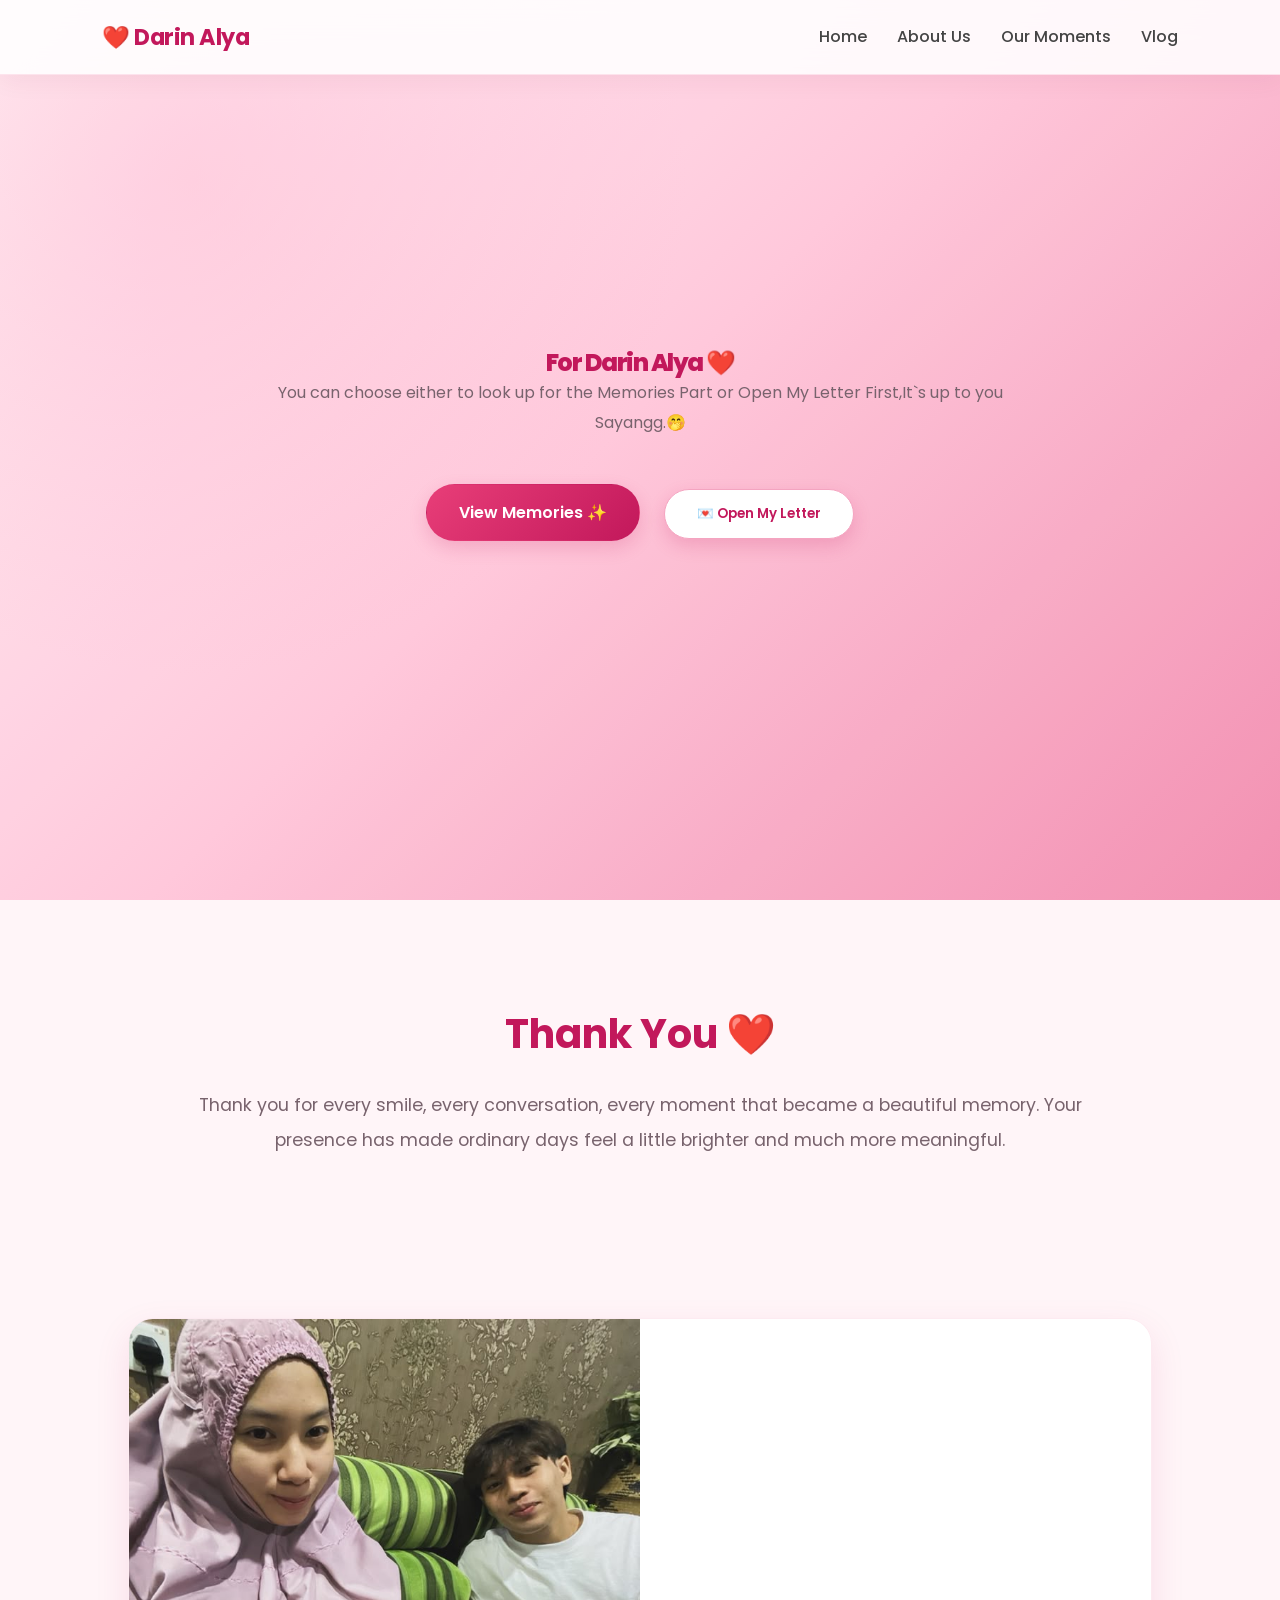
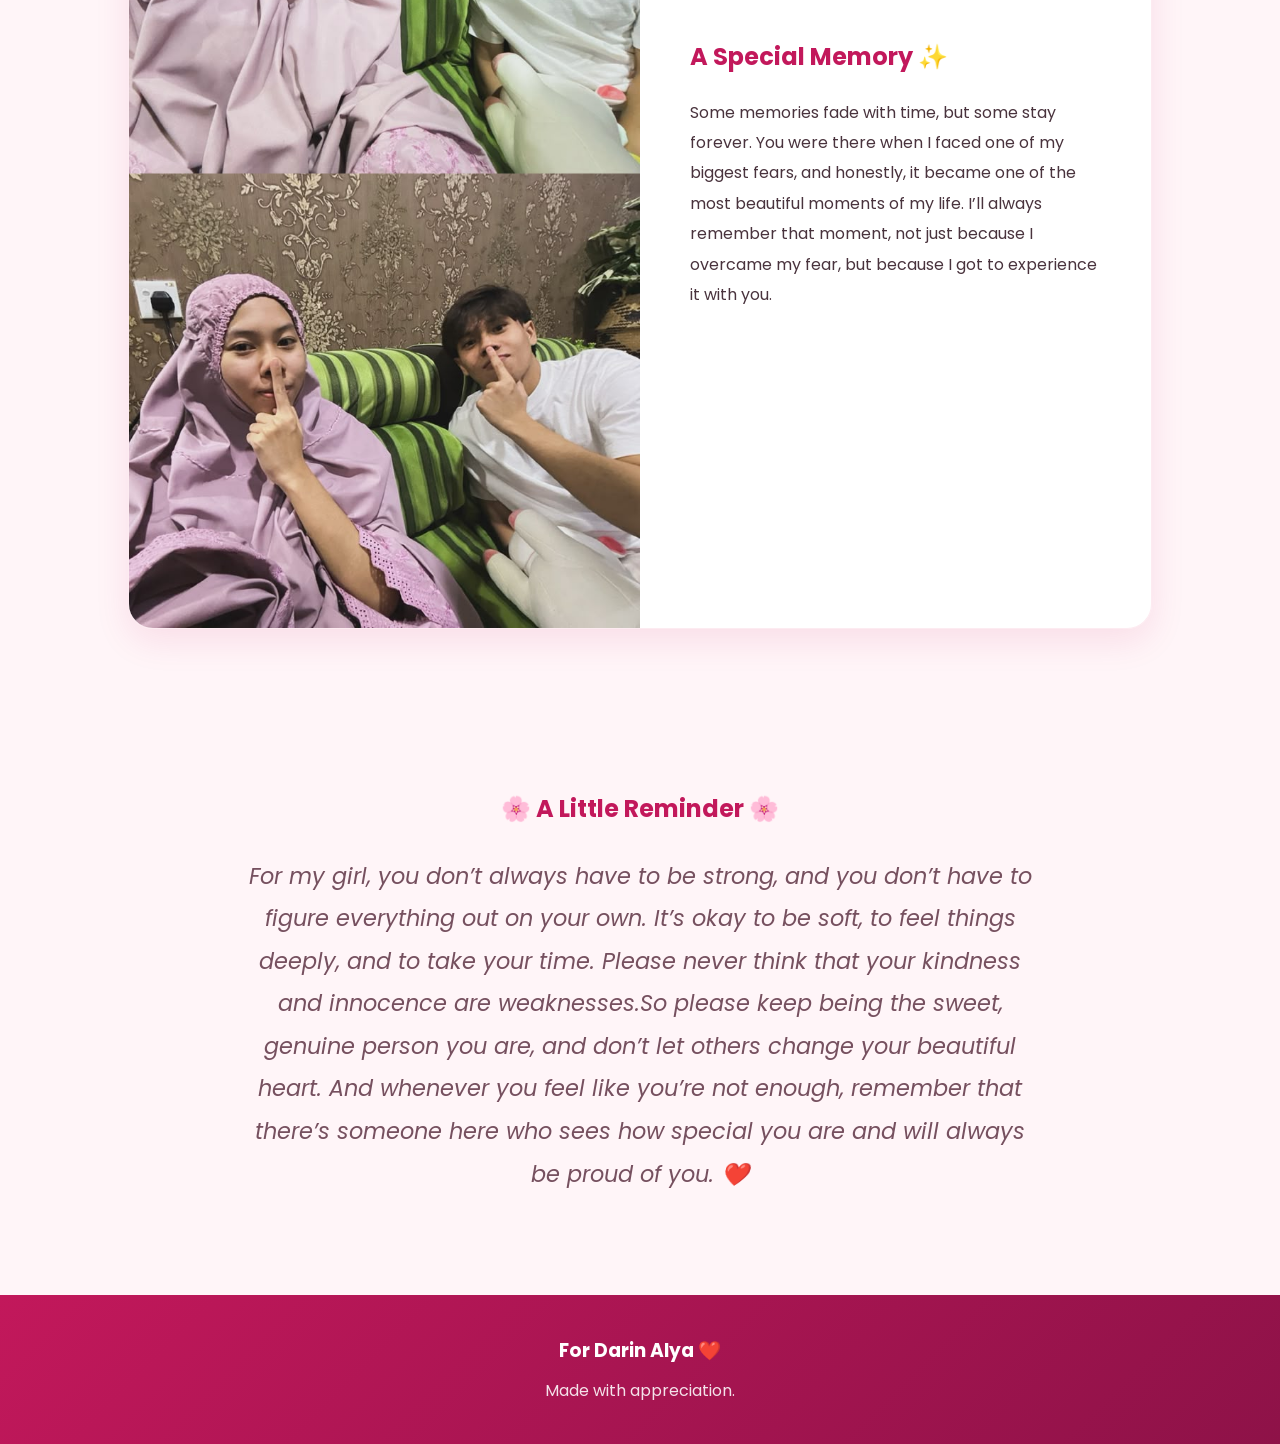
==== index.html @ 2e3293e6 "Rename Index.html to index.html" ====
<!DOCTYPE html>
<html lang="en">

<head>
    <meta charset="UTF-8">
    <meta name="viewport" content="width=device-width, initial-scale=1.0">

    <title>For Darin Alya ❤️</title>

    <link href="https://fonts.googleapis.com/css2?family=Poppins:wght@300;400;500;600;700&display=swap"
        rel="stylesheet">

    <link rel="stylesheet" href="CSS/styleD.css">
</head>

<body>

    <!-- Floating Hearts -->
    <div class="hearts-container"></div>

    <!-- Navbar -->
    <nav class="navbar">

        <div class="logo">
            ❤️ Darin Alya
        </div>

        <ul class="nav-links" id="navLinks">
            <li><a href="IndexD.html">Home</a></li>
            <li><a href="AboutUS.html">About Us</a></li>
            <li><a href="OurMoments.html">Our Moments</a></li>
            <li><a href="Vlog.html">Vlog</a></li>
        </ul>

        <div class="hamburger" id="hamburger">
            ☰
        </div>

    </nav>

    <!-- Hero Section -->
    <section class="hero">

        <div class="hero-overlay"></div>

        <div class="hero-content">

            <h1 class="fade-in">
                For Darin Alya ❤️
            </h1>

            <p class="fade-in delay-1">
                You can choose either to look up for the Memories Part or Open My Letter First,It`s up to you Sayangg.🤭
            </p>

            <div class="hero-buttons fade-in delay-2">

                <a href="OurMoments.html" class="btn">
                    View Memories ✨
                </a>

                <button class="btn btn-secondary" id="openLetter">
                    💌 Open My Letter
                </button>

            </div>

        </div>

    </section>

    <!-- Appreciation Section -->
    <section class="section reveal">

        <div class="container">

            <h2>Thank You ❤️</h2>

            <p class="section-text">
                Thank you for every smile,
                every conversation,
                every moment that became
                a beautiful memory.

                Your presence has made ordinary days
                feel a little brighter and much more meaningful.
            </p>

        </div>

    </section>

    <!-- Featured Memory -->
    <section class="memory-section reveal">

        <div class="memory-card">

            <img src="images\special moment.jpeg" alt="Memory">

            <div class="memory-content">

                <h2>A Special Memory ✨</h2>

                <p>
                    Some memories fade with time,
                    but some stay forever.
                    
                    You were there when I faced one of my biggest fears, and honestly, it became one of the most beautiful moments of my life.

                    I’ll always remember that moment, not just because I overcame my fear, but because I got to experience it with you.
                </p>

            </div>

        </div>

    </section>

    <!-- Quote Section -->
    <section class="quote-section reveal">

        <h2>🌸 A Little Reminder 🌸</h2>

        <blockquote>
            For my girl, you don’t always have to be strong, and you don’t have to figure everything out on your own. It’s okay to be soft, to feel things deeply, and to take your time.

            Please never think that your kindness and innocence are weaknesses.So please keep being the sweet, genuine person you are, and don’t let others change your beautiful heart.

            And whenever you feel like you’re not enough, remember that there’s someone here who sees how special you are and will always be proud of you. ❤️

        </blockquote>

    </section>

    <!-- Footer -->
    <footer>

        <h3>For Darin Alya ❤️</h3>

        <p>
            Made with appreciation.

    </footer>

    <!-- Letter Modal -->
    <div class="modal" id="letterModal">

        <div class="modal-content">

            <span class="close-btn" id="closeLetter">
                &times;
            </span>

            <h2>💌 Dear Darin Alya</h2>

            <p>
              It`s quite rare right Sayangg to have a letter from me from the website I truly made just for you?Hehe.So kmk mok kaka biasa jak rh sitok hehe.Mek sktauk senanya cmne mok pdh cmne polah kmk rsa salu mok ngga ktk,maybe sebab cara ktk senyum,cara ktk yapping, or simple dengan the way you carries yourself.Little things yang ktk sndrik x pernah fikir penting,somehow mek salu perasan or gago.

              Kadang-kadang nampak dari jaoh pun,dh tauk dpt polah kmk better and Sayangg is really someone kmk salu proud.Not just that,I want to make you feel seen,I want you to feel loved and I hope you will stay with your clingy and dramatic side.
              
              And the funny part is, You probably has no idea how much your existence menas to someone,ktk just being dirik sndrik,ya more than enough.

              I always pray that "Protect her in the places i could never reach,make her smile on the days i was not there to see it and i prayed for the wounds you never told me about,tears or anything".Loving you is not a burden Sayangg but is my desire and responsibility.Take Care Darin Alya.I love You!

                ❤️
            </p>

        </div>

    </div>

    <script>
    document.getElementById("openLetter").addEventListener("click", function() {
        document.getElementById("letterModal").style.display = "flex";
    });

    document.getElementById("closeLetter").addEventListener("click", function() {
        document.getElementById("letterModal").style.display = "none";
    });
    </script>

    <script src="Javascript/script.js"></script>

</body>

</html>
---- CSS/styleD.css ----
/* ==========================
   GOOGLE FONT
========================== */
@import url('https://fonts.googleapis.com/css2?family=Poppins:wght@300;400;500;600;700;800&display=swap');

/* ==========================
   RESET
========================== */
*{
    margin:0;
    padding:0;
    box-sizing:border-box;
    font-family:'Poppins',sans-serif;
}

html{
    scroll-behavior:smooth;
}

body{
    background:#fff8fb;
    color:#444;
    overflow-x:hidden;
}

/* ==========================
   FLOATING HEARTS
========================== */
.hearts-container{
    position:fixed;
    width:100%;
    height:100%;
    top:0;
    left:0;
    pointer-events:none;
    z-index:1;
}

.heart{
    position:absolute;
    color:#ff7aa2;
    animation:floatHeart linear forwards;
    opacity:.8;
}

@keyframes floatHeart{
    from{
        transform:translateY(100vh) scale(.8);
        opacity:1;
    }

    to{
        transform:translateY(-120px) scale(1.5);
        opacity:0;
    }
}

/* ==========================
   NAVBAR
========================== */
.navbar{
    position:fixed;
    top:0;
    left:0;
    width:100%;
    z-index:1000;

    display:flex;
    justify-content:space-between;
    align-items:center;

    padding:18px 8%;

    background:rgba(255,255,255,.2);
    backdrop-filter:blur(15px);
    border-bottom:1px solid rgba(255,255,255,.3);
}

.logo{
    font-size:1.4rem;
    font-weight:700;
    color:#ff4f81;
}

.nav-links{
    display:flex;
    list-style:none;
    gap:30px;
}

.nav-links a{
    text-decoration:none;
    color:#444;
    font-weight:500;
    transition:.3s;
}

.nav-links a:hover{
    color:#ff4f81;
}

.hamburger{
    display:none;
    font-size:1.8rem;
    cursor:pointer;
}

/* ==========================
   HERO SECTION
========================== */
.hero{
    height:100vh;

    background:
    linear-gradient(
        135deg,
        #fff0f5,
        #ffd6e5,
        #ffc2d6,
        #ffb3c9
    );

    display:flex;
    justify-content:center;
    align-items:center;

    text-align:center;
    position:relative;
}

.hero-overlay{
    position:absolute;
    width:100%;
    height:100%;
    background:rgba(255,255,255,.05);
}

.hero-content{
    position:relative;
    z-index:10;
    max-width:800px;
    padding:20px;
}

.hero-content h1{
    color:#ff4f81;
    text-shadow:none;
}

.hero-content p{
    color:#555;
}

.hero-buttons{
    margin-top:35px;
}

/* ==========================
   BUTTONS
========================== */
.btn{
    display:inline-block;

    padding:14px 32px;
    margin:10px;

    border:none;
    border-radius:50px;

    background:#ff4f81;
    color:white;

    text-decoration:none;
    cursor:pointer;

    transition:.3s;
}

.btn:hover{
    transform:translateY(-5px);
    box-shadow:0 10px 25px rgba(255,79,129,.4);
}

.btn-secondary{
    background:white;
    color:#ff4f81;
}

/* ==========================
   SECTION
========================== */
.section{
    padding:100px 10%;
    text-align:center;
}

.container{
    max-width:900px;
    margin:auto;
}

.section h2{
    color:#ff4f81;
    margin-bottom:20px;
    font-size:2.5rem;
}

.section-text{
    font-size:1.1rem;
    line-height:2;
}

/* ==========================
   MEMORY CARD
========================== */
.memory-section{
    padding:60px 10%;
}

.memory-card{
    background:white;

    border-radius:30px;

    overflow:hidden;

    display:grid;
    grid-template-columns:1fr 1fr;

    box-shadow:0 15px 40px rgba(0,0,0,.08);
}

.memory-card img{
    width:100%;
    height:100%;
    object-fit:cover;
}

.memory-content{
    padding:50px;
    display:flex;
    flex-direction:column;
    justify-content:center;
}

.memory-content h2{
    color:#ff4f81;
    margin-bottom:20px;
}

.memory-content p{
    line-height:1.9;
}

/* ==========================
   QUOTE SECTION
========================== */
.quote-section{
    padding:100px 10%;
    text-align:center;
}

.quote-section h2{
    color:#ff4f81;
    margin-bottom:25px;
}

.quote-section blockquote{
    max-width:800px;
    margin:auto;

    font-size:1.4rem;
    line-height:1.8;

    color:#666;
    font-style:italic;
}

/* ==========================
   FOOTER
========================== */
footer{
    background:#ff4f81;
    color:white;
    text-align:center;
    padding:40px 20px;
}

footer h3{
    margin-bottom:10px;
}

/* ==========================
   MODAL LETTER
========================== */
.modal{
    position:fixed;
    top:0;
    left:0;

    width:100%;
    height:100%;

    display:none;
    justify-content:center;
    align-items:center;

    background:rgba(0,0,0,.6);

    z-index:5000;
}

.modal-content{
    background:white;

    width:90%;
    max-width:650px;

    padding:40px;

    border-radius:25px;

    position:relative;

    animation:popup .4s ease;
}

@keyframes popup{
    from{
        transform:scale(.7);
        opacity:0;
    }

    to{
        transform:scale(1);
        opacity:1;
    }
}

.modal-content h2{
    color:#ff4f81;
    margin-bottom:20px;
}

.modal-content p{
    line-height:2;
}

.close-btn{
    position:absolute;
    top:15px;
    right:20px;

    font-size:2rem;
    cursor:pointer;
}

/* ==========================
   REVEAL ANIMATION
========================== */
.reveal.active{
    opacity:1;
    transform:translateY(0);
}

/* ==========================
   FADE IN HERO
========================== */
.fade-in{
    animation:fadeUp 1s ease forwards;
}

.delay-1{
    animation-delay:.3s;
}

.delay-2{
    animation-delay:.6s;
}

@keyframes fadeUp{

    from{
        opacity:0;
        transform:translateY(30px);
    }

    to{
        opacity:1;
        transform:translateY(0);
    }
}

/* ==========================
   MOBILE
========================== */
@media(max-width:768px){

    .hamburger{
        display:block;
    }

    .nav-links{
        position:absolute;
        top:80px;
        right:0;

        width:250px;

        flex-direction:column;

        background:white;

        padding:25px;

        display:none;

        box-shadow:0 10px 30px rgba(0,0,0,.1);
    }

    .nav-links.active{
        display:flex;
    }

    .hero-content h1{
        font-size:2.8rem;
    }

    .hero-content p{
        font-size:1rem;
    }

    .memory-card{
        grid-template-columns:1fr;
    }

    .memory-content{
        padding:30px;
    }

    .section{
        padding:80px 8%;
    }

    .quote-section blockquote{
        font-size:1.1rem;
    }

    .btn{
        width:100%;
        max-width:280px;
    }
}

/* ==========================
   ABOUT PAGE
========================== */

.about-hero{
    height:70vh;

    background:
    linear-gradient(
        135deg,
        #ffd6e5,
        #ffc2d6,
        #ffb3c9
    );

    display:flex;
    justify-content:center;
    align-items:center;

    text-align:center;

    position:relative;
}

.about-overlay{

    position:absolute;
    width:100%;
    height:100%;

    background:rgba(255,255,255,.05);
}

.about-content{
    position:relative;
    z-index:10;
    color:#ff4f81;
    padding:20px;
}

.about-content h1{

    font-size:4rem;
    margin-bottom:15px;
}

.about-content p{

    font-size:1.2rem;
}

.about-story{

    padding:100px 10%;
    text-align:center;
}

.about-story h2{

    color:#ff4f81;
    margin-bottom:25px;
}

.about-story p{

    max-width:900px;
    margin:auto;

    line-height:2;
    font-size:1.1rem;
}

.qualities{

    padding:100px 10%;
    text-align:center;
}

.qualities h2{

    color:#ff4f81;
    margin-bottom:50px;
}

.qualities-grid{

    display:grid;

    grid-template-columns:
    repeat(auto-fit,minmax(250px,1fr));

    gap:25px;
}

.quality-card{

    background:white;

    padding:30px;

    border-radius:25px;

    box-shadow:
    0 15px 35px rgba(0,0,0,.08);

    transition:.3s;
}

.quality-card:hover{

    transform:translateY(-10px);
}

.quality-card h3{

    color:#ff4f81;
    margin-bottom:15px;
}

@media(max-width:768px){

    .about-content h1{
        font-size:2.7rem;
    }

    .about-content p{
        font-size:1rem;
    }
}

/* ==========================
   OUR MOMENTS PAGE
========================== */

.moments-hero{
    height:70vh;

    background:
    linear-gradient(
        135deg,
        #ffe4ee,
        #ffd6e5,
        #ffc2d6
    );

    display:flex;
    justify-content:center;
    align-items:center;

    text-align:center;

    position:relative;
}

.moments-overlay{

    position:absolute;

    width:100%;
    height:100%;
}

.moments-content{
    color:#ff4f81;
}   

.moments-content h1{

    font-size:4rem;
    margin-bottom:15px;
}

.moments-content p{

    font-size:1.2rem;
}

.moments-section{

    padding:100px 10%;
}

.moments-section h2{

    text-align:center;

    color:#ff4f81;

    margin-bottom:50px;
}

.moments-grid{

    display:grid;

    grid-template-columns:
    repeat(auto-fit,minmax(320px,1fr));

    gap:30px;
}

.moment-card{

    background:white;

    border-radius:25px;

    overflow:hidden;

    box-shadow:
    0 15px 35px rgba(0,0,0,.08);

    transition:.4s;
}

.moment-card:hover{

    transform:translateY(-12px);
}

.moment-card img{

    width:100%;
    height:320px;

    object-fit:cover;

    cursor:pointer;
}

.moment-info{

    padding:25px;
}

.moment-info h3{

    color:#ff4f81;
    margin-bottom:10px;
}

.moment-info p{

    line-height:1.7;
}

/* ==========================
   LIGHTBOX
========================== */

.lightbox{

    display:none;

    position:fixed;

    top:0;
    left:0;

    width:100%;
    height:100%;

    background:
    rgba(0,0,0,.9);

    justify-content:center;
    align-items:center;

    z-index:9999;
}

.lightbox img{

    max-width:90%;
    max-height:85%;

    border-radius:20px;
}

.close-lightbox{

    position:absolute;

    top:20px;
    right:35px;

    color:white;

    font-size:3rem;

    cursor:pointer;
}

/* MOBILE */

@media(max-width:768px){

    .moments-content h1{

        font-size:2.7rem;
    }

    .moments-content p{

        font-size:1rem;
    }

    .moment-card img{

        height:250px;
    }
}

.timeline-box{
    opacity:0;
    transform:translateY(40px);
}

/* ==========================
   VLOG PAGE
========================== */

.vlog-hero{
    height:70vh;
    display:flex;
    justify-content:center;
    align-items:center;
    text-align:center;

    background:linear-gradient(
        135deg,
        #ffe4ee,
        #ffd6e5,
        #ffc2d6
    );

    position:relative;
}

.vlog-content h1{
    font-size:4rem;
    color:#ff4f81;
}

.vlog-content p{
    font-size:1.2rem;
    color:#444;
}

/* SECTION */
.vlog-section{
    padding:100px 10%;
    text-align:center;
}

.vlog-section h2{
    color:#ff4f81;
    margin-bottom:50px;
}

/* GRID */
.vlog-grid{
    display:grid;
    grid-template-columns:repeat(auto-fit,minmax(300px,1fr));
    gap:30px;
}

/* CARD */
.vlog-card{
    background:white;
    border-radius:25px;
    overflow:hidden;
    box-shadow:0 15px 35px rgba(0,0,0,.08);
    transition:0.3s;
}

.vlog-card:hover{
    transform:translateY(-10px);
}

/* VIDEO */
.video-box video{
    width:100%;
    height:220px;
    object-fit:cover;
    display:block;
}

/* TEXT */
.vlog-card h3{
    color:#ff4f81;
    margin:15px 0 10px;
}

.vlog-card p{
    padding:0 15px 20px;
    color:#555;
    line-height:1.6;
}

/* QUOTE */
.vlog-quote{
    padding:80px 10%;
    text-align:center;
}

.vlog-quote blockquote{
    font-size:1.5rem;
    color:#666;
    font-style:italic;
    max-width:800px;
    margin:auto;
}

/* MOBILE */
@media(max-width:768px){

    .vlog-content h1{
        font-size:2.7rem;
    }

    .vlog-content p{
        font-size:1rem;
    }

    .video-box video{
        height:180px;
    }
}

/* REVEAL ANIMATION */

.reveal{
    opacity:0;
    transform:translateY(40px);
    transition:all .8s ease;
}

.reveal.active{
    opacity:1;
    transform:translateY(0);
}

/* CARD HOVER */

.moment-card,
.quality-card,
.vlog-card{

    transition:0.4s;
}

.moment-card:hover,
.quality-card:hover,
.vlog-card:hover{

    transform:translateY(-10px);

    box-shadow:
    0 15px 40px rgba(0,0,0,.15);
}


/* Video cards */
.video-card {
    width: 100%;
    max-width: 320px;
    margin: 0 auto;
    border-radius: 24px;
    overflow: hidden;
    background: white;
    box-shadow: 0 8px 25px rgba(0, 0, 0, 0.08);
}

/* Portrait video ratio 9:16 */
.video-card video {
    display: block;
    width: 100%;
    aspect-ratio: 9 / 16;
    height: auto;
    object-fit: cover;
}

/* Video card description */
.video-card .video-info {
    padding: 20px 14px;
    text-align: center;
}

/* Display two cards side by side */
.video-container {
    display: grid;
    grid-template-columns: repeat(2, minmax(0, 1fr));
    gap: 24px;
    max-width: 750px;
    margin: 0 auto;
}

/* Mobile responsive */
@media (max-width: 600px) {
    .video-container {
        grid-template-columns: 1fr;
        max-width: 320px;
    }
}


/* ==========================================
   DARIN ALYA — DEEP PINK DESIGN UPGRADE
========================================== */

:root {
    --pink-dark: #c2185b;
    --pink-main: #e83e78;
    --pink-hover: #ad1457;
    --pink-medium: #f477a1;
    --pink-light: #ffe0eb;
    --pink-bg: #fff5f8;
    --pink-white: #ffffff;
    --text-dark: #49333d;
    --text-muted: #78636d;

    --shadow-soft: 0 12px 35px rgba(194, 24, 91, 0.10);
    --shadow-hover: 0 18px 42px rgba(194, 24, 91, 0.18);
}

html {
    scroll-behavior: smooth;
    scroll-padding-top: 90px;
}

body {
    background: var(--pink-bg);
    color: var(--text-dark);
    line-height: 1.7;
}

/* NAVBAR */

.navbar {
    background: rgba(255, 255, 255, 0.88);
    backdrop-filter: blur(16px);
    -webkit-backdrop-filter: blur(16px);
    border-bottom: 1px solid rgba(232, 62, 120, 0.12);
    box-shadow: 0 5px 24px rgba(100, 20, 55, 0.06);
    transition: background 0.3s ease;
}

.logo {
    color: var(--pink-dark);
    letter-spacing: -0.5px;
}

.nav-links a {
    position: relative;
    transition: color 0.25s ease;
}

.nav-links a:hover {
    color: var(--pink-dark);
}

.nav-links a::after {
    content: "";
    position: absolute;
    left: 0;
    bottom: -7px;
    width: 0;
    height: 2px;
    border-radius: 10px;
    background: var(--pink-main);
    transition: width 0.3s ease;
}

.nav-links a:hover::after {
    width: 100%;
}

.hamburger {
    color: var(--pink-dark);
    transition: transform 0.25s ease;
}

.hamburger:hover {
    transform: scale(1.08);
}

/* HERO */

.hero {
    min-height: 100vh;
    background:
        radial-gradient(
            circle at 15% 20%,
            rgba(255, 177, 204, 0.42),
            transparent 38%
        ),
        linear-gradient(
            135deg,
            #fff0f5 0%,
            #ffc5d9 48%,
            #f18aad 100%
        );
}

.hero-content h1 {
    color: var(--pink-dark);
    font-weight: 800;
    letter-spacing: -1.5px;
    line-height: 1.2;
}

.hero-content p {
    color: var(--text-muted);
    line-height: 1.9;
}

/* BUTTONS */

.btn {
    background: linear-gradient(
        135deg,
        var(--pink-main),
        var(--pink-dark)
    );
    color: white;
    border: 1px solid transparent;
    box-shadow: 0 7px 18px rgba(194, 24, 91, 0.18);
    font-weight: 600;
    transition:
        transform 0.3s ease,
        box-shadow 0.3s ease,
        background 0.3s ease;
}

.btn:hover {
    background: linear-gradient(
        135deg,
        var(--pink-dark),
        var(--pink-hover)
    );
    transform: translateY(-4px);
    box-shadow: 0 12px 25px rgba(194, 24, 91, 0.25);
}

.btn-secondary {
    background: white;
    color: var(--pink-dark);
    border-color: #f4a4c0;
}

.btn-secondary:hover {
    color: white;
}

/* SECTION HEADINGS */

.section h2,
.quote-section h2,
.about-story h2,
.qualities h2,
.vlog-section h2 {
    color: var(--pink-dark);
    font-weight: 700;
}

.section-text,
.about-story p {
    color: var(--text-muted);
}

/* MEMORY CARDS */

.memory-card,
.moment-card,
.quality-card,
.vlog-card {
    background: rgba(255, 255, 255, 0.96);
    border: 1px solid rgba(232, 62, 120, 0.10);
    border-radius: 25px;
    box-shadow: var(--shadow-soft);
    transition:
        transform 0.35s ease,
        box-shadow 0.35s ease;
}

.memory-card:hover,
.moment-card:hover,
.quality-card:hover,
.vlog-card:hover {
    transform: translateY(-7px);
    box-shadow: var(--shadow-hover);
}

.memory-content h2,
.moment-card h3,
.quality-card h3,
.vlog-card h3 {
    color: var(--pink-dark);
}

/* VIDEO CARDS */

.video-box video {
    display: block;
    width: 100%;
    aspect-ratio: 9 / 16;
    height: auto;
    object-fit: cover;
    background: #f8d5e2;
}

.vlog-card {
    overflow: hidden;
}

.vlog-card p {
    color: var(--text-muted);
}

/* QUOTE */

.quote-section blockquote,
.vlog-quote blockquote {
    color: #76505f;
    font-style: italic;
    line-height: 1.9;
}

/* ABOUT PAGE */

.about-hero {
    background: linear-gradient(
        135deg,
        #ffe0eb,
        #f9a0bd,
        #e85b8c
    );
}

.about-content {
    color: var(--pink-dark);
}

.about-content h1 {
    font-weight: 800;
}

/* FOOTER */

footer {
    background: linear-gradient(
        135deg,
        #c2185b,
        #8e1248
    );
    color: white;
}

footer p {
    color: rgba(255, 255, 255, 0.88);
}

/* MODAL */

.modal {
    background: rgba(65, 15, 38, 0.58);
    backdrop-filter: blur(5px);
    -webkit-backdrop-filter: blur(5px);
    padding: 20px;
}

.modal-content {
    background: #fffafd;
    border: 1px solid rgba(232, 62, 120, 0.16);
    box-shadow: 0 20px 65px rgba(70, 10, 38, 0.22);
}

.modal-content h2,
.close-btn {
    color: var(--pink-dark);
}

/* FLOATING HEARTS */

.heart {
    color: var(--pink-main);
    opacity: 0.55;
}

/* SCROLL REVEAL */

.reveal {
    opacity: 0;
    transform: translateY(24px);
    transition:
        opacity 0.7s ease,
        transform 0.7s ease;
}

.reveal.active {
    opacity: 1;
    transform: translateY(0);
}

/* RESPONSIVE DESIGN */

@media (max-width: 768px) {
    .navbar {
        padding: 16px 6%;
    }

    .nav-links {
        background: rgba(255, 250, 252, 0.98);
        border: 1px solid rgba(232, 62, 120, 0.12);
        border-radius: 0 0 0 20px;
        box-shadow: var(--shadow-hover);
        gap: 22px;
    }

    .nav-links a::after {
        display: none;
    }

    .hero {
        min-height: 90vh;
        height: auto;
        padding: 100px 5% 70px;
    }

    .hero-content h1 {
        font-size: clamp(2.2rem, 8vw, 3rem);
    }

    .section,
    .about-story,
    .qualities,
    .vlog-section,
    .quote-section {
        padding: 65px 6%;
    }

    .memory-card {
        grid-template-columns: 1fr;
    }

    .memory-content {
        padding: 28px;
    }

    .video-box video {
        aspect-ratio: 9 / 16;
        height: auto;
    }

    .modal-content {
        padding: 30px 22px;
    }
}

/* ACCESSIBILITY */

@media (prefers-reduced-motion: reduce) {
    *,
    *::before,
    *::after {
        scroll-behavior: auto !important;
        animation-duration: 0.01ms !important;
        transition-duration: 0.01ms !important;
    }
}


/* Vlog video - smaller and balanced */

.vlog-card {
    width: 100%;
    max-width: 360px;
    margin: 0 auto;
    overflow: hidden;
    border-radius: 24px;
    background: #ffffff;
    box-shadow: 0 10px 28px rgba(194, 24, 91, 0.12);
}

.video-box {
    width: 100%;
    overflow: hidden;
    background: #f8d5e2;
}

.video-box video {
    display: block;
    width: 100%;
    height: auto;
    max-height: 480px;
    aspect-ratio: 9 / 16;
    object-fit: cover;
}

.vlog-card h3 {
    margin: 0;
    padding: 18px 12px;
    text-align: center;
    color: #c2185b;
    font-size: 1.25rem;
}

/* Mobile */
@media (max-width: 600px) {
    .vlog-card {
        max-width: 300px;
    }

    .video-box video {
        max-height: 420px;
    }
}


/* VLOG CARD - ORIGINAL LANDSCAPE STYLE */

.vlog-card {
    width: 100%;
    max-width: 480px;
    margin: 0 auto;
    overflow: hidden;
    border-radius: 24px;
    background: #ffffff;
    box-shadow: 0 10px 30px rgba(194, 24, 91, 0.12);
    transition: transform 0.3s ease, box-shadow 0.3s ease;
}

.vlog-card:hover {
    transform: translateY(-5px);
    box-shadow: 0 16px 35px rgba(194, 24, 91, 0.18);
}

.video-box {
    width: 100%;
    overflow: hidden;
    background: #f8d5e2;
}

.video-box video {
    display: block;
    width: 100%;
    height: auto;
    aspect-ratio: 16 / 9;
    object-fit: contain;
    background: #000000;
}

.vlog-card h3 {
    margin: 0;
    padding: 16px 12px;
    text-align: center;
    color: #c2185b;
    font-size: 1.25rem;
}

/* MOBILE RESPONSIVE */

@media (max-width: 600px) {
    .vlog-card {
        max-width: 100%;
    }

    .vlog-card h3 {
        font-size: 1.1rem;
    }
}


/* =================================
   OUR MOMENTS - POP OUT PHOTOCARDS
================================= */

.moment-card {
    position: relative;
    border-radius: 24px;
    overflow: hidden;
    background: #ffffff;
    border: 1px solid rgba(232, 62, 120, 0.12);

    transform: translateY(0) scale(1);
    transform-origin: center;

    box-shadow:
        0 8px 20px rgba(194, 24, 91, 0.09);

    transition:
        transform 0.35s cubic-bezier(0.2, 0.8, 0.2, 1),
        box-shadow 0.35s ease,
        border-color 0.35s ease;

    cursor: pointer;
    -webkit-tap-highlight-color: transparent;
}

/* Hover effect for laptop */

@media (hover: hover) and (pointer: fine) {
    .moment-card:hover {
        transform: translateY(-12px) scale(1.025);
        z-index: 5;

        border-color: rgba(232, 62, 120, 0.4);

        box-shadow:
            0 22px 40px rgba(194, 24, 91, 0.20),
            0 0 0 3px rgba(255, 182, 205, 0.20);
    }
}

/* Touch and click effect */

.moment-card:active {
    transform: translateY(-5px) scale(0.99);
}

/* Keep the card raised after tapping */

.moment-card.is-touched {
    transform: translateY(-10px) scale(1.025);
    z-index: 5;

    border-color: rgba(232, 62, 120, 0.45);

    box-shadow:
        0 22px 40px rgba(194, 24, 91, 0.22),
        0 0 0 3px rgba(255, 182, 205, 0.24);
}

/* Image animation */

.moment-card img {
    transition: transform 0.45s ease;
}

.moment-card.is-touched img {
    transform: scale(1.035);
}

@media (hover: hover) and (pointer: fine) {
    .moment-card:hover img {
        transform: scale(1.035);
    }
}

/* Make text remain clear */

.moment-card h3 {
    color: #c2185b;
    transition: color 0.3s ease;
}

.moment-card.is-touched h3 {
    color: #ad1457;
}

/* Mobile: avoid oversized cards */

@media (max-width: 600px) {
    .moment-card.is-touched {
        transform: translateY(-5px) scale(1.01);
    }
}

/* Respect reduced motion preferences */

@media (prefers-reduced-motion: reduce) {
    .moment-card,
    .moment-card img {
        transition: none;
    }
}
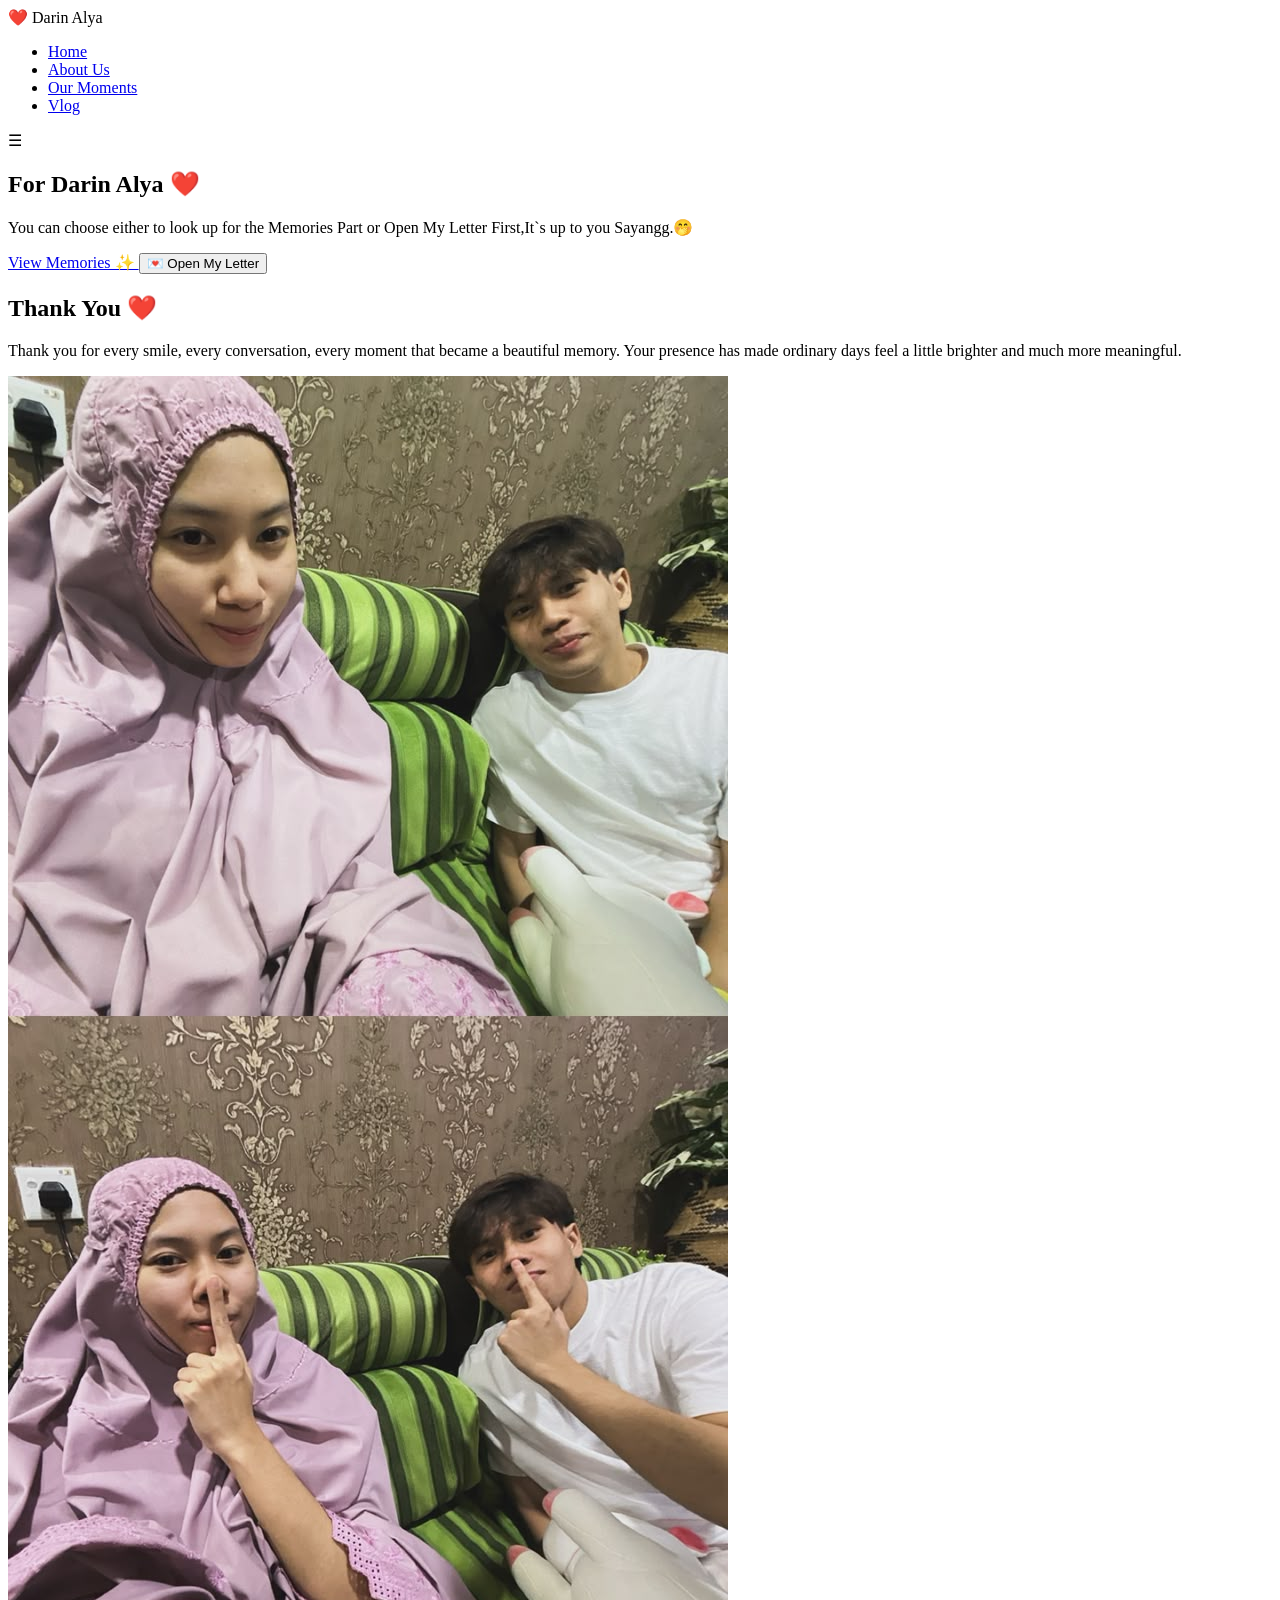
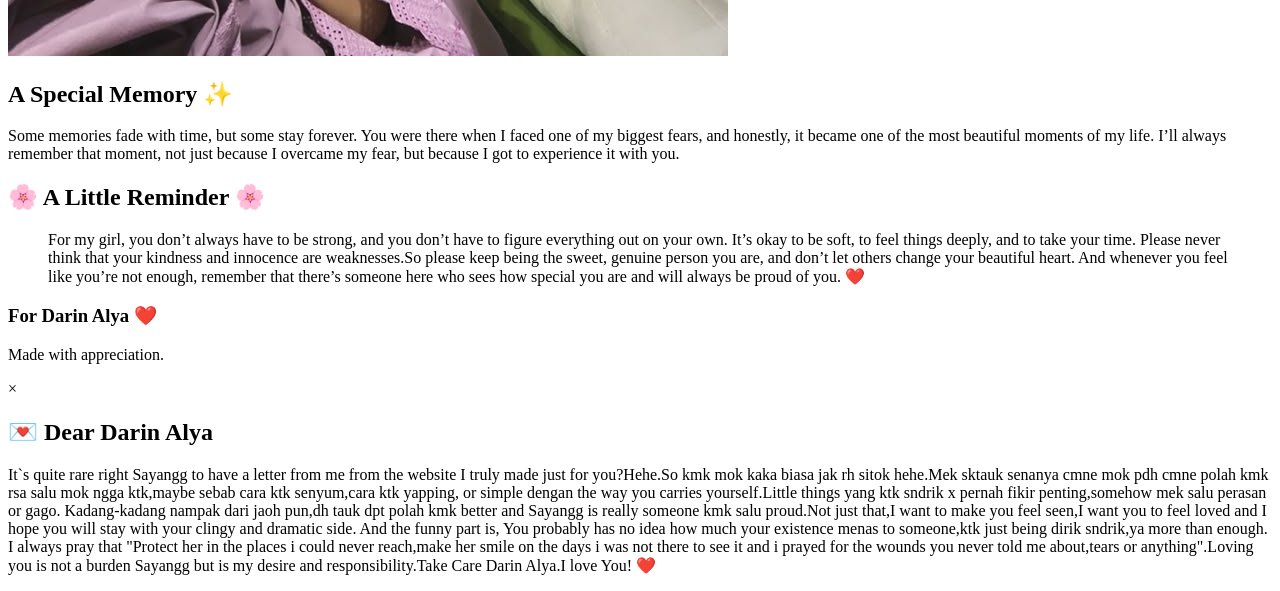
==== commit 9aedf719: "Add files via upload" ====
--- a/index.html
+++ b/index.html
@@ -1,186 +1,186 @@
-<!DOCTYPE html>
-<html lang="en">
-
-<head>
-    <meta charset="UTF-8">
-    <meta name="viewport" content="width=device-width, initial-scale=1.0">
-
-    <title>For Darin Alya ❤️</title>
-
-    <link href="https://fonts.googleapis.com/css2?family=Poppins:wght@300;400;500;600;700&display=swap"
-        rel="stylesheet">
-
-    <link rel="stylesheet" href="CSS/styleD.css">
-</head>
-
-<body>
-
-    <!-- Floating Hearts -->
-    <div class="hearts-container"></div>
-
-    <!-- Navbar -->
-    <nav class="navbar">
-
-        <div class="logo">
-            ❤️ Darin Alya
-        </div>
-
-        <ul class="nav-links" id="navLinks">
-            <li><a href="IndexD.html">Home</a></li>
-            <li><a href="AboutUS.html">About Us</a></li>
-            <li><a href="OurMoments.html">Our Moments</a></li>
-            <li><a href="Vlog.html">Vlog</a></li>
-        </ul>
-
-        <div class="hamburger" id="hamburger">
-            ☰
-        </div>
-
-    </nav>
-
-    <!-- Hero Section -->
-    <section class="hero">
-
-        <div class="hero-overlay"></div>
-
-        <div class="hero-content">
-
-            <h1 class="fade-in">
-                For Darin Alya ❤️
-            </h1>
-
-            <p class="fade-in delay-1">
-                You can choose either to look up for the Memories Part or Open My Letter First,It`s up to you Sayangg.🤭
-            </p>
-
-            <div class="hero-buttons fade-in delay-2">
-
-                <a href="OurMoments.html" class="btn">
-                    View Memories ✨
-                </a>
-
-                <button class="btn btn-secondary" id="openLetter">
-                    💌 Open My Letter
-                </button>
-
-            </div>
-
-        </div>
-
-    </section>
-
-    <!-- Appreciation Section -->
-    <section class="section reveal">
-
-        <div class="container">
-
-            <h2>Thank You ❤️</h2>
-
-            <p class="section-text">
-                Thank you for every smile,
-                every conversation,
-                every moment that became
-                a beautiful memory.
-
-                Your presence has made ordinary days
-                feel a little brighter and much more meaningful.
-            </p>
-
-        </div>
-
-    </section>
-
-    <!-- Featured Memory -->
-    <section class="memory-section reveal">
-
-        <div class="memory-card">
-
-            <img src="images\special moment.jpeg" alt="Memory">
-
-            <div class="memory-content">
-
-                <h2>A Special Memory ✨</h2>
-
-                <p>
-                    Some memories fade with time,
-                    but some stay forever.
-                    
-                    You were there when I faced one of my biggest fears, and honestly, it became one of the most beautiful moments of my life.
-
-                    I’ll always remember that moment, not just because I overcame my fear, but because I got to experience it with you.
-                </p>
-
-            </div>
-
-        </div>
-
-    </section>
-
-    <!-- Quote Section -->
-    <section class="quote-section reveal">
-
-        <h2>🌸 A Little Reminder 🌸</h2>
-
-        <blockquote>
-            For my girl, you don’t always have to be strong, and you don’t have to figure everything out on your own. It’s okay to be soft, to feel things deeply, and to take your time.
-
-            Please never think that your kindness and innocence are weaknesses.So please keep being the sweet, genuine person you are, and don’t let others change your beautiful heart.
-
-            And whenever you feel like you’re not enough, remember that there’s someone here who sees how special you are and will always be proud of you. ❤️
-
-        </blockquote>
-
-    </section>
-
-    <!-- Footer -->
-    <footer>
-
-        <h3>For Darin Alya ❤️</h3>
-
-        <p>
-            Made with appreciation.
-
-    </footer>
-
-    <!-- Letter Modal -->
-    <div class="modal" id="letterModal">
-
-        <div class="modal-content">
-
-            <span class="close-btn" id="closeLetter">
-                &times;
-            </span>
-
-            <h2>💌 Dear Darin Alya</h2>
-
-            <p>
-              It`s quite rare right Sayangg to have a letter from me from the website I truly made just for you?Hehe.So kmk mok kaka biasa jak rh sitok hehe.Mek sktauk senanya cmne mok pdh cmne polah kmk rsa salu mok ngga ktk,maybe sebab cara ktk senyum,cara ktk yapping, or simple dengan the way you carries yourself.Little things yang ktk sndrik x pernah fikir penting,somehow mek salu perasan or gago.
-
-              Kadang-kadang nampak dari jaoh pun,dh tauk dpt polah kmk better and Sayangg is really someone kmk salu proud.Not just that,I want to make you feel seen,I want you to feel loved and I hope you will stay with your clingy and dramatic side.
-              
-              And the funny part is, You probably has no idea how much your existence menas to someone,ktk just being dirik sndrik,ya more than enough.
-
-              I always pray that "Protect her in the places i could never reach,make her smile on the days i was not there to see it and i prayed for the wounds you never told me about,tears or anything".Loving you is not a burden Sayangg but is my desire and responsibility.Take Care Darin Alya.I love You!
-
-                ❤️
-            </p>
-
-        </div>
-
-    </div>
-
-    <script>
-    document.getElementById("openLetter").addEventListener("click", function() {
-        document.getElementById("letterModal").style.display = "flex";
-    });
-
-    document.getElementById("closeLetter").addEventListener("click", function() {
-        document.getElementById("letterModal").style.display = "none";
-    });
-    </script>
-
-    <script src="Javascript/script.js"></script>
-
-</body>
-
-</html>
+<!DOCTYPE html>
+<html lang="en">
+
+<head>
+    <meta charset="UTF-8">
+    <meta name="viewport" content="width=device-width, initial-scale=1.0">
+
+    <title>For Darin Alya ❤️</title>
+
+    <link href="https://fonts.googleapis.com/css2?family=Poppins:wght@300;400;500;600;700&display=swap"
+        rel="stylesheet">
+
+    <link rel="stylesheet" href="CSS/styleD.css">
+</head>
+
+<body>
+
+    <!-- Floating Hearts -->
+    <div class="hearts-container"></div>
+
+    <!-- Navbar -->
+    <nav class="navbar">
+
+        <div class="logo">
+            ❤️ Darin Alya
+        </div>
+
+        <ul class="nav-links" id="navLinks">
+            <li><a href="index.html">Home</a></li>
+            <li><a href="AboutUS.html">About Us</a></li>
+            <li><a href="OurMoments.html">Our Moments</a></li>
+            <li><a href="Vlog.html">Vlog</a></li>
+        </ul>
+
+        <div class="hamburger" id="hamburger">
+            ☰
+        </div>
+
+    </nav>
+
+    <!-- Hero Section -->
+    <section class="hero">
+
+        <div class="hero-overlay"></div>
+
+        <div class="hero-content">
+
+            <h1 class="fade-in">
+                For Darin Alya ❤️
+            </h1>
+
+            <p class="fade-in delay-1">
+                You can choose either to look up for the Memories Part or Open My Letter First,It`s up to you Sayangg.🤭
+            </p>
+
+            <div class="hero-buttons fade-in delay-2">
+
+                <a href="OurMoments.html" class="btn">
+                    View Memories ✨
+                </a>
+
+                <button class="btn btn-secondary" id="openLetter">
+                    💌 Open My Letter
+                </button>
+
+            </div>
+
+        </div>
+
+    </section>
+
+    <!-- Appreciation Section -->
+    <section class="section reveal">
+
+        <div class="container">
+
+            <h2>Thank You ❤️</h2>
+
+            <p class="section-text">
+                Thank you for every smile,
+                every conversation,
+                every moment that became
+                a beautiful memory.
+
+                Your presence has made ordinary days
+                feel a little brighter and much more meaningful.
+            </p>
+
+        </div>
+
+    </section>
+
+    <!-- Featured Memory -->
+    <section class="memory-section reveal">
+
+        <div class="memory-card">
+
+            <img src="images/special moment.jpeg" alt="Memory">
+
+            <div class="memory-content">
+
+                <h2>A Special Memory ✨</h2>
+
+                <p>
+                    Some memories fade with time,
+                    but some stay forever.
+                    
+                    You were there when I faced one of my biggest fears, and honestly, it became one of the most beautiful moments of my life.
+
+                    I’ll always remember that moment, not just because I overcame my fear, but because I got to experience it with you.
+                </p>
+
+            </div>
+
+        </div>
+
+    </section>
+
+    <!-- Quote Section -->
+    <section class="quote-section reveal">
+
+        <h2>🌸 A Little Reminder 🌸</h2>
+
+        <blockquote>
+            For my girl, you don’t always have to be strong, and you don’t have to figure everything out on your own. It’s okay to be soft, to feel things deeply, and to take your time.
+
+            Please never think that your kindness and innocence are weaknesses.So please keep being the sweet, genuine person you are, and don’t let others change your beautiful heart.
+
+            And whenever you feel like you’re not enough, remember that there’s someone here who sees how special you are and will always be proud of you. ❤️
+
+        </blockquote>
+
+    </section>
+
+    <!-- Footer -->
+    <footer>
+
+        <h3>For Darin Alya ❤️</h3>
+
+        <p>
+            Made with appreciation.
+
+    </footer>
+
+    <!-- Letter Modal -->
+    <div class="modal" id="letterModal">
+
+        <div class="modal-content">
+
+            <span class="close-btn" id="closeLetter">
+                &times;
+            </span>
+
+            <h2>💌 Dear Darin Alya</h2>
+
+            <p>
+              It`s quite rare right Sayangg to have a letter from me from the website I truly made just for you?Hehe.So kmk mok kaka biasa jak rh sitok hehe.Mek sktauk senanya cmne mok pdh cmne polah kmk rsa salu mok ngga ktk,maybe sebab cara ktk senyum,cara ktk yapping, or simple dengan the way you carries yourself.Little things yang ktk sndrik x pernah fikir penting,somehow mek salu perasan or gago.
+
+              Kadang-kadang nampak dari jaoh pun,dh tauk dpt polah kmk better and Sayangg is really someone kmk salu proud.Not just that,I want to make you feel seen,I want you to feel loved and I hope you will stay with your clingy and dramatic side.
+
+              And the funny part is, You probably has no idea how much your existence menas to someone,ktk just being dirik sndrik,ya more than enough.
+
+              I always pray that "Protect her in the places i could never reach,make her smile on the days i was not there to see it and i prayed for the wounds you never told me about,tears or anything".Loving you is not a burden Sayangg but is my desire and responsibility.Take Care Darin Alya.I love You!
+
+                ❤️
+            </p>
+
+        </div>
+
+    </div>
+
+    <script>
+    document.getElementById("openLetter").addEventListener("click", function() {
+        document.getElementById("letterModal").style.display = "flex";
+    });
+
+    document.getElementById("closeLetter").addEventListener("click", function() {
+        document.getElementById("letterModal").style.display = "none";
+    });
+    </script>
+
+    <script src="Javascript/script.js"></script>
+
+</body>
+
+</html>
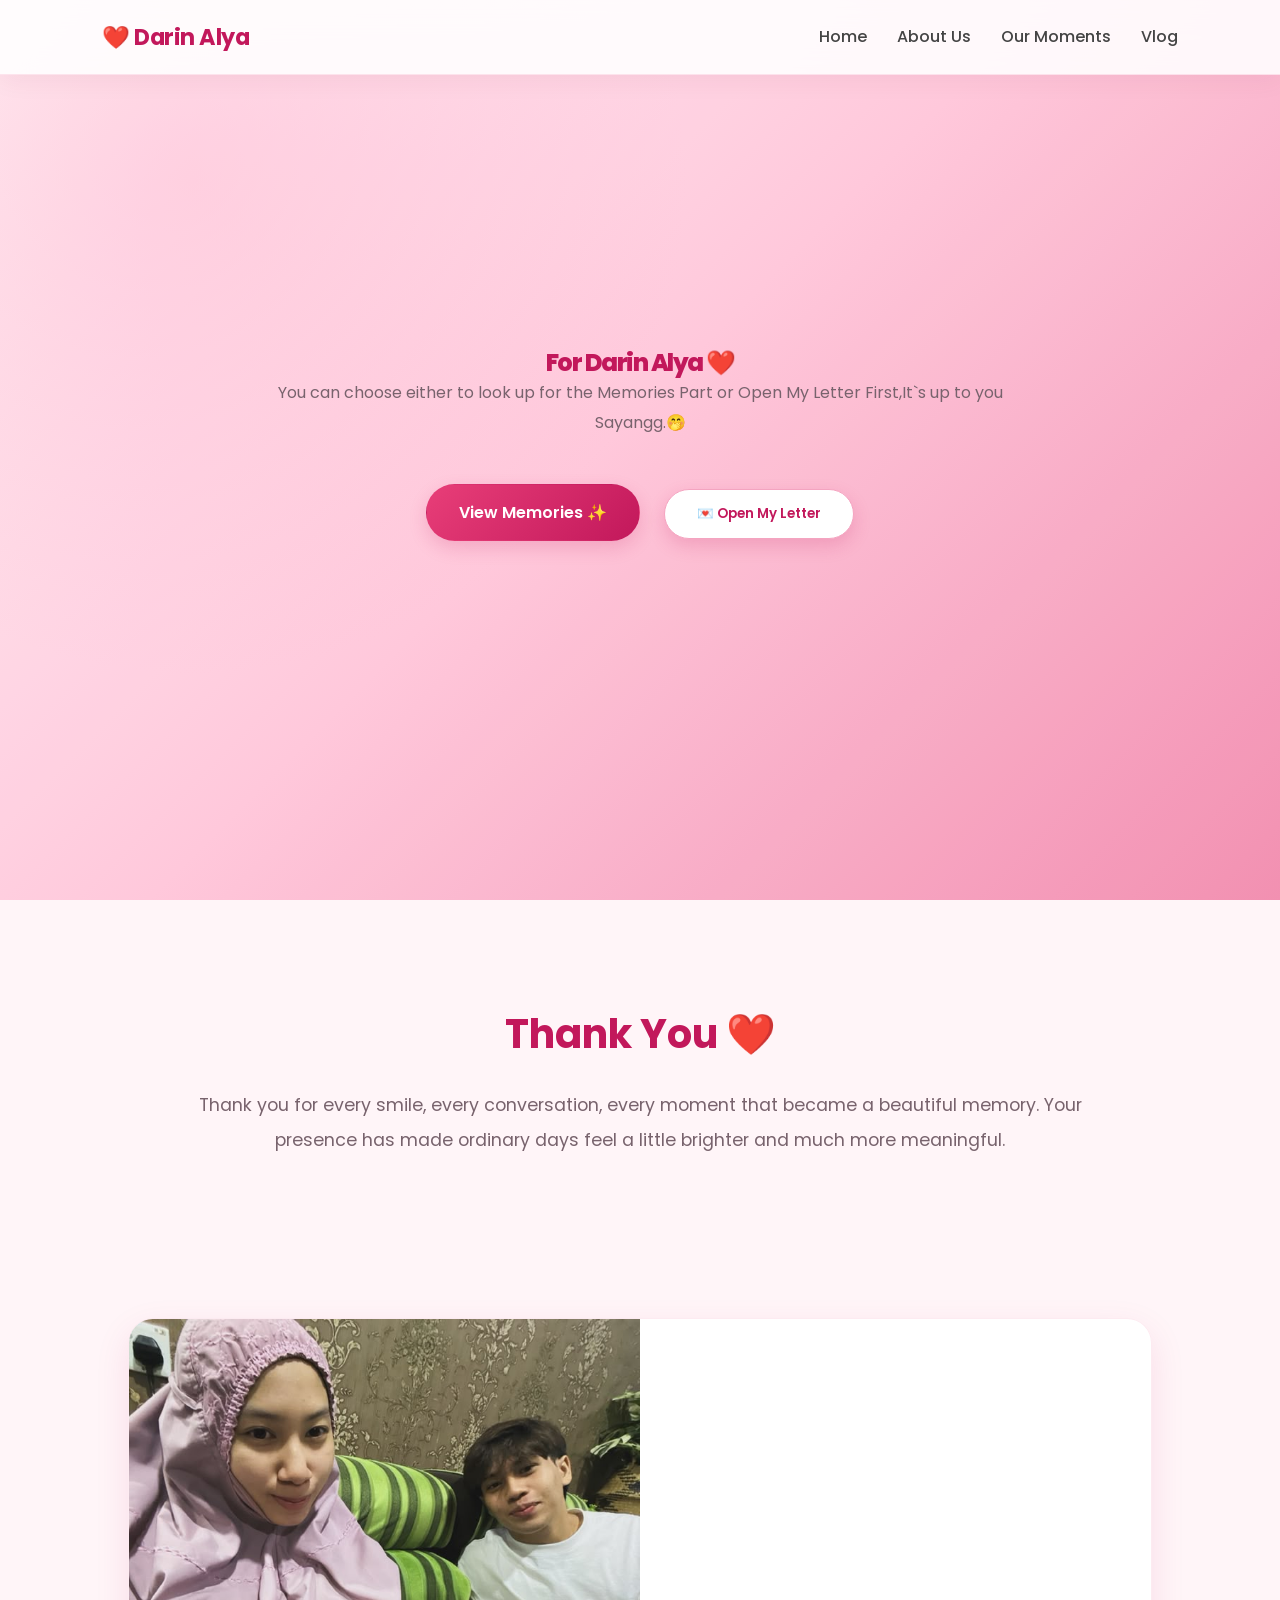
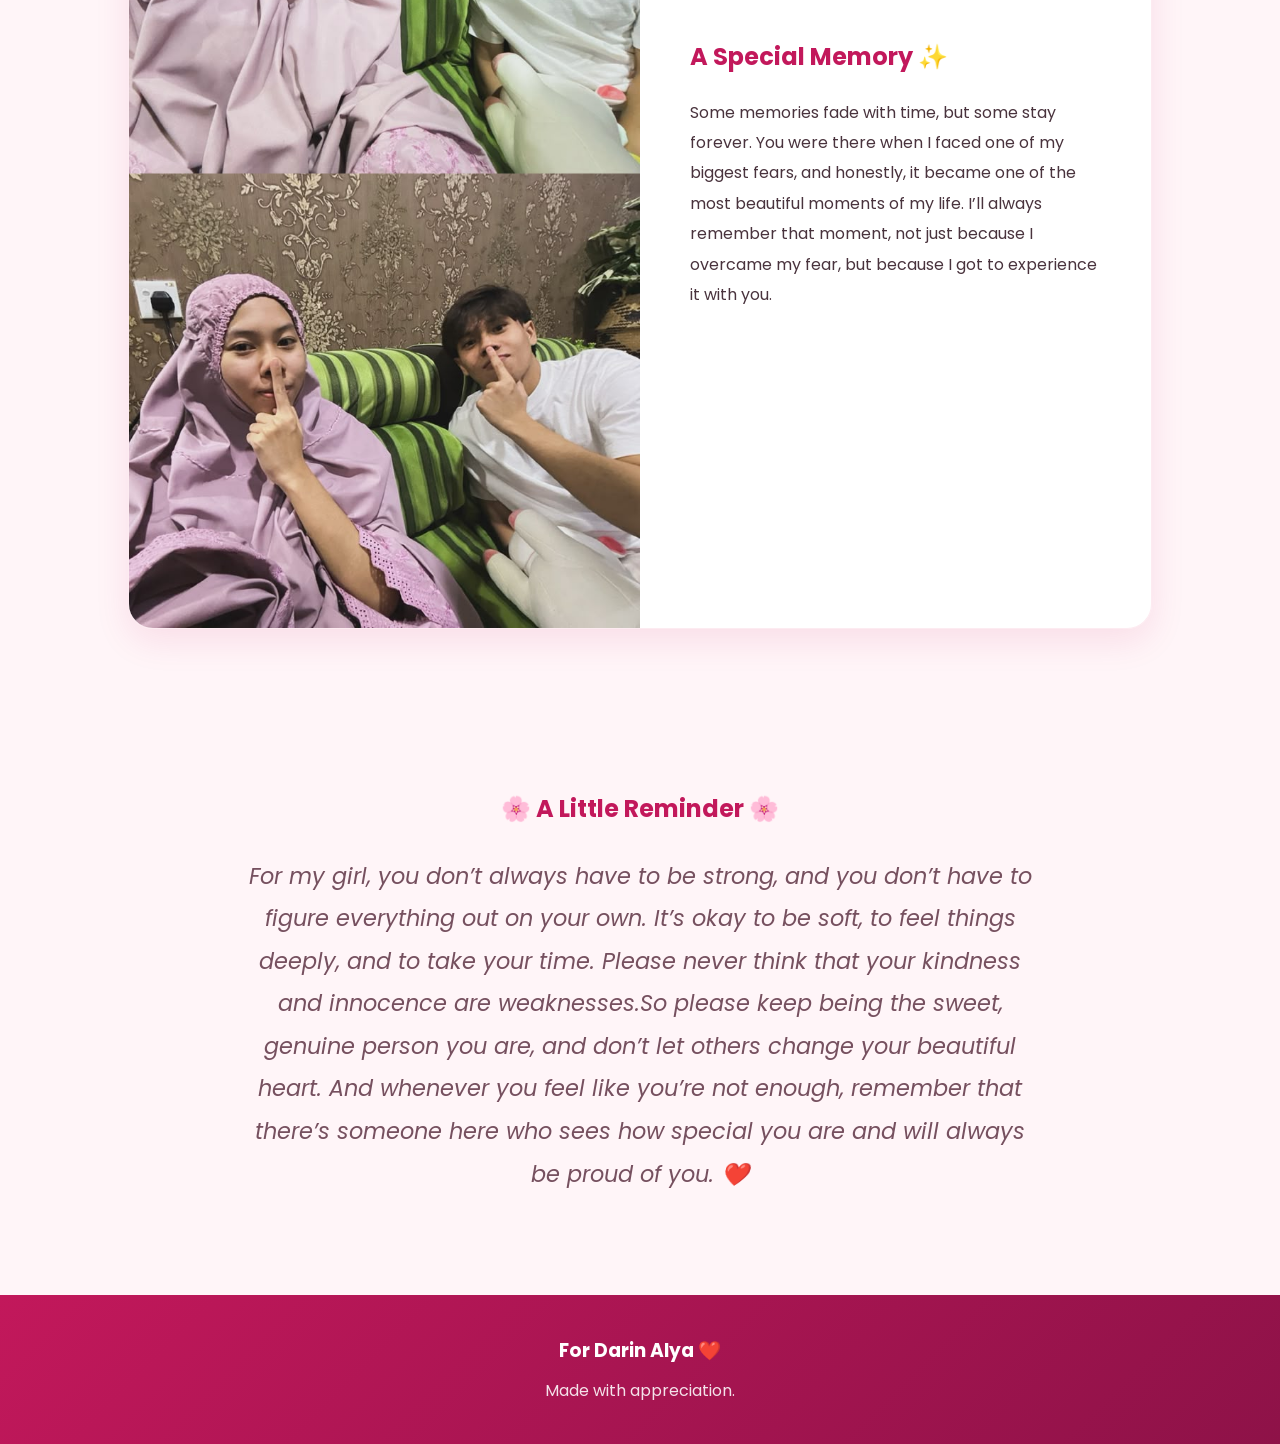
==== commit 5035f49e: "Update index.html" ====
--- a/index.html
+++ b/index.html
@@ -10,7 +10,7 @@
     <link href="https://fonts.googleapis.com/css2?family=Poppins:wght@300;400;500;600;700&display=swap"
         rel="stylesheet">
 
-    <link rel="stylesheet" href="CSS/styleD.css">
+    <link rel="stylesheet" href="styleD.css">
 </head>
 
 <body>
@@ -179,8 +179,8 @@
     });
     </script>
 
-    <script src="Javascript/script.js"></script>
+    <script src="script.js"></script>
 
 </body>
 
-</html>+</html>
--- a/styleD.css
+++ b/styleD.css
@@ -0,0 +1,1558 @@
+/* ==========================
+   GOOGLE FONT
+========================== */
+@import url('https://fonts.googleapis.com/css2?family=Poppins:wght@300;400;500;600;700;800&display=swap');
+
+/* ==========================
+   RESET
+========================== */
+*{
+    margin:0;
+    padding:0;
+    box-sizing:border-box;
+    font-family:'Poppins',sans-serif;
+}
+
+html{
+    scroll-behavior:smooth;
+}
+
+body{
+    background:#fff8fb;
+    color:#444;
+    overflow-x:hidden;
+}
+
+/* ==========================
+   FLOATING HEARTS
+========================== */
+.hearts-container{
+    position:fixed;
+    width:100%;
+    height:100%;
+    top:0;
+    left:0;
+    pointer-events:none;
+    z-index:1;
+}
+
+.heart{
+    position:absolute;
+    color:#ff7aa2;
+    animation:floatHeart linear forwards;
+    opacity:.8;
+}
+
+@keyframes floatHeart{
+    from{
+        transform:translateY(100vh) scale(.8);
+        opacity:1;
+    }
+
+    to{
+        transform:translateY(-120px) scale(1.5);
+        opacity:0;
+    }
+}
+
+/* ==========================
+   NAVBAR
+========================== */
+.navbar{
+    position:fixed;
+    top:0;
+    left:0;
+    width:100%;
+    z-index:1000;
+
+    display:flex;
+    justify-content:space-between;
+    align-items:center;
+
+    padding:18px 8%;
+
+    background:rgba(255,255,255,.2);
+    backdrop-filter:blur(15px);
+    border-bottom:1px solid rgba(255,255,255,.3);
+}
+
+.logo{
+    font-size:1.4rem;
+    font-weight:700;
+    color:#ff4f81;
+}
+
+.nav-links{
+    display:flex;
+    list-style:none;
+    gap:30px;
+}
+
+.nav-links a{
+    text-decoration:none;
+    color:#444;
+    font-weight:500;
+    transition:.3s;
+}
+
+.nav-links a:hover{
+    color:#ff4f81;
+}
+
+.hamburger{
+    display:none;
+    font-size:1.8rem;
+    cursor:pointer;
+}
+
+/* ==========================
+   HERO SECTION
+========================== */
+.hero{
+    height:100vh;
+
+    background:
+    linear-gradient(
+        135deg,
+        #fff0f5,
+        #ffd6e5,
+        #ffc2d6,
+        #ffb3c9
+    );
+
+    display:flex;
+    justify-content:center;
+    align-items:center;
+
+    text-align:center;
+    position:relative;
+}
+
+.hero-overlay{
+    position:absolute;
+    width:100%;
+    height:100%;
+    background:rgba(255,255,255,.05);
+}
+
+.hero-content{
+    position:relative;
+    z-index:10;
+    max-width:800px;
+    padding:20px;
+}
+
+.hero-content h1{
+    color:#ff4f81;
+    text-shadow:none;
+}
+
+.hero-content p{
+    color:#555;
+}
+
+.hero-buttons{
+    margin-top:35px;
+}
+
+/* ==========================
+   BUTTONS
+========================== */
+.btn{
+    display:inline-block;
+
+    padding:14px 32px;
+    margin:10px;
+
+    border:none;
+    border-radius:50px;
+
+    background:#ff4f81;
+    color:white;
+
+    text-decoration:none;
+    cursor:pointer;
+
+    transition:.3s;
+}
+
+.btn:hover{
+    transform:translateY(-5px);
+    box-shadow:0 10px 25px rgba(255,79,129,.4);
+}
+
+.btn-secondary{
+    background:white;
+    color:#ff4f81;
+}
+
+/* ==========================
+   SECTION
+========================== */
+.section{
+    padding:100px 10%;
+    text-align:center;
+}
+
+.container{
+    max-width:900px;
+    margin:auto;
+}
+
+.section h2{
+    color:#ff4f81;
+    margin-bottom:20px;
+    font-size:2.5rem;
+}
+
+.section-text{
+    font-size:1.1rem;
+    line-height:2;
+}
+
+/* ==========================
+   MEMORY CARD
+========================== */
+.memory-section{
+    padding:60px 10%;
+}
+
+.memory-card{
+    background:white;
+
+    border-radius:30px;
+
+    overflow:hidden;
+
+    display:grid;
+    grid-template-columns:1fr 1fr;
+
+    box-shadow:0 15px 40px rgba(0,0,0,.08);
+}
+
+.memory-card img{
+    width:100%;
+    height:100%;
+    object-fit:cover;
+}
+
+.memory-content{
+    padding:50px;
+    display:flex;
+    flex-direction:column;
+    justify-content:center;
+}
+
+.memory-content h2{
+    color:#ff4f81;
+    margin-bottom:20px;
+}
+
+.memory-content p{
+    line-height:1.9;
+}
+
+/* ==========================
+   QUOTE SECTION
+========================== */
+.quote-section{
+    padding:100px 10%;
+    text-align:center;
+}
+
+.quote-section h2{
+    color:#ff4f81;
+    margin-bottom:25px;
+}
+
+.quote-section blockquote{
+    max-width:800px;
+    margin:auto;
+
+    font-size:1.4rem;
+    line-height:1.8;
+
+    color:#666;
+    font-style:italic;
+}
+
+/* ==========================
+   FOOTER
+========================== */
+footer{
+    background:#ff4f81;
+    color:white;
+    text-align:center;
+    padding:40px 20px;
+}
+
+footer h3{
+    margin-bottom:10px;
+}
+
+/* ==========================
+   MODAL LETTER
+========================== */
+.modal{
+    position:fixed;
+    top:0;
+    left:0;
+
+    width:100%;
+    height:100%;
+
+    display:none;
+    justify-content:center;
+    align-items:center;
+
+    background:rgba(0,0,0,.6);
+
+    z-index:5000;
+}
+
+.modal-content{
+    background:white;
+
+    width:90%;
+    max-width:650px;
+
+    padding:40px;
+
+    border-radius:25px;
+
+    position:relative;
+
+    animation:popup .4s ease;
+}
+
+@keyframes popup{
+    from{
+        transform:scale(.7);
+        opacity:0;
+    }
+
+    to{
+        transform:scale(1);
+        opacity:1;
+    }
+}
+
+.modal-content h2{
+    color:#ff4f81;
+    margin-bottom:20px;
+}
+
+.modal-content p{
+    line-height:2;
+}
+
+.close-btn{
+    position:absolute;
+    top:15px;
+    right:20px;
+
+    font-size:2rem;
+    cursor:pointer;
+}
+
+/* ==========================
+   REVEAL ANIMATION
+========================== */
+.reveal.active{
+    opacity:1;
+    transform:translateY(0);
+}
+
+/* ==========================
+   FADE IN HERO
+========================== */
+.fade-in{
+    animation:fadeUp 1s ease forwards;
+}
+
+.delay-1{
+    animation-delay:.3s;
+}
+
+.delay-2{
+    animation-delay:.6s;
+}
+
+@keyframes fadeUp{
+
+    from{
+        opacity:0;
+        transform:translateY(30px);
+    }
+
+    to{
+        opacity:1;
+        transform:translateY(0);
+    }
+}
+
+/* ==========================
+   MOBILE
+========================== */
+@media(max-width:768px){
+
+    .hamburger{
+        display:block;
+    }
+
+    .nav-links{
+        position:absolute;
+        top:80px;
+        right:0;
+
+        width:250px;
+
+        flex-direction:column;
+
+        background:white;
+
+        padding:25px;
+
+        display:none;
+
+        box-shadow:0 10px 30px rgba(0,0,0,.1);
+    }
+
+    .nav-links.active{
+        display:flex;
+    }
+
+    .hero-content h1{
+        font-size:2.8rem;
+    }
+
+    .hero-content p{
+        font-size:1rem;
+    }
+
+    .memory-card{
+        grid-template-columns:1fr;
+    }
+
+    .memory-content{
+        padding:30px;
+    }
+
+    .section{
+        padding:80px 8%;
+    }
+
+    .quote-section blockquote{
+        font-size:1.1rem;
+    }
+
+    .btn{
+        width:100%;
+        max-width:280px;
+    }
+}
+
+/* ==========================
+   ABOUT PAGE
+========================== */
+
+.about-hero{
+    height:70vh;
+
+    background:
+    linear-gradient(
+        135deg,
+        #ffd6e5,
+        #ffc2d6,
+        #ffb3c9
+    );
+
+    display:flex;
+    justify-content:center;
+    align-items:center;
+
+    text-align:center;
+
+    position:relative;
+}
+
+.about-overlay{
+
+    position:absolute;
+    width:100%;
+    height:100%;
+
+    background:rgba(255,255,255,.05);
+}
+
+.about-content{
+    position:relative;
+    z-index:10;
+    color:#ff4f81;
+    padding:20px;
+}
+
+.about-content h1{
+
+    font-size:4rem;
+    margin-bottom:15px;
+}
+
+.about-content p{
+
+    font-size:1.2rem;
+}
+
+.about-story{
+
+    padding:100px 10%;
+    text-align:center;
+}
+
+.about-story h2{
+
+    color:#ff4f81;
+    margin-bottom:25px;
+}
+
+.about-story p{
+
+    max-width:900px;
+    margin:auto;
+
+    line-height:2;
+    font-size:1.1rem;
+}
+
+.qualities{
+
+    padding:100px 10%;
+    text-align:center;
+}
+
+.qualities h2{
+
+    color:#ff4f81;
+    margin-bottom:50px;
+}
+
+.qualities-grid{
+
+    display:grid;
+
+    grid-template-columns:
+    repeat(auto-fit,minmax(250px,1fr));
+
+    gap:25px;
+}
+
+.quality-card{
+
+    background:white;
+
+    padding:30px;
+
+    border-radius:25px;
+
+    box-shadow:
+    0 15px 35px rgba(0,0,0,.08);
+
+    transition:.3s;
+}
+
+.quality-card:hover{
+
+    transform:translateY(-10px);
+}
+
+.quality-card h3{
+
+    color:#ff4f81;
+    margin-bottom:15px;
+}
+
+@media(max-width:768px){
+
+    .about-content h1{
+        font-size:2.7rem;
+    }
+
+    .about-content p{
+        font-size:1rem;
+    }
+}
+
+/* ==========================
+   OUR MOMENTS PAGE
+========================== */
+
+.moments-hero{
+    height:70vh;
+
+    background:
+    linear-gradient(
+        135deg,
+        #ffe4ee,
+        #ffd6e5,
+        #ffc2d6
+    );
+
+    display:flex;
+    justify-content:center;
+    align-items:center;
+
+    text-align:center;
+
+    position:relative;
+}
+
+.moments-overlay{
+
+    position:absolute;
+
+    width:100%;
+    height:100%;
+}
+
+.moments-content{
+    color:#ff4f81;
+}   
+
+.moments-content h1{
+
+    font-size:4rem;
+    margin-bottom:15px;
+}
+
+.moments-content p{
+
+    font-size:1.2rem;
+}
+
+.moments-section{
+
+    padding:100px 10%;
+}
+
+.moments-section h2{
+
+    text-align:center;
+
+    color:#ff4f81;
+
+    margin-bottom:50px;
+}
+
+.moments-grid{
+
+    display:grid;
+
+    grid-template-columns:
+    repeat(auto-fit,minmax(320px,1fr));
+
+    gap:30px;
+}
+
+.moment-card{
+
+    background:white;
+
+    border-radius:25px;
+
+    overflow:hidden;
+
+    box-shadow:
+    0 15px 35px rgba(0,0,0,.08);
+
+    transition:.4s;
+}
+
+.moment-card:hover{
+
+    transform:translateY(-12px);
+}
+
+.moment-card img{
+
+    width:100%;
+    height:320px;
+
+    object-fit:cover;
+
+    cursor:pointer;
+}
+
+.moment-info{
+
+    padding:25px;
+}
+
+.moment-info h3{
+
+    color:#ff4f81;
+    margin-bottom:10px;
+}
+
+.moment-info p{
+
+    line-height:1.7;
+}
+
+/* ==========================
+   LIGHTBOX
+========================== */
+
+.lightbox{
+
+    display:none;
+
+    position:fixed;
+
+    top:0;
+    left:0;
+
+    width:100%;
+    height:100%;
+
+    background:
+    rgba(0,0,0,.9);
+
+    justify-content:center;
+    align-items:center;
+
+    z-index:9999;
+}
+
+.lightbox img{
+
+    max-width:90%;
+    max-height:85%;
+
+    border-radius:20px;
+}
+
+.close-lightbox{
+
+    position:absolute;
+
+    top:20px;
+    right:35px;
+
+    color:white;
+
+    font-size:3rem;
+
+    cursor:pointer;
+}
+
+/* MOBILE */
+
+@media(max-width:768px){
+
+    .moments-content h1{
+
+        font-size:2.7rem;
+    }
+
+    .moments-content p{
+
+        font-size:1rem;
+    }
+
+    .moment-card img{
+
+        height:250px;
+    }
+}
+
+.timeline-box{
+    opacity:0;
+    transform:translateY(40px);
+}
+
+/* ==========================
+   VLOG PAGE
+========================== */
+
+.vlog-hero{
+    height:70vh;
+    display:flex;
+    justify-content:center;
+    align-items:center;
+    text-align:center;
+
+    background:linear-gradient(
+        135deg,
+        #ffe4ee,
+        #ffd6e5,
+        #ffc2d6
+    );
+
+    position:relative;
+}
+
+.vlog-content h1{
+    font-size:4rem;
+    color:#ff4f81;
+}
+
+.vlog-content p{
+    font-size:1.2rem;
+    color:#444;
+}
+
+/* SECTION */
+.vlog-section{
+    padding:100px 10%;
+    text-align:center;
+}
+
+.vlog-section h2{
+    color:#ff4f81;
+    margin-bottom:50px;
+}
+
+/* GRID */
+.vlog-grid{
+    display:grid;
+    grid-template-columns:repeat(auto-fit,minmax(300px,1fr));
+    gap:30px;
+}
+
+/* CARD */
+.vlog-card{
+    background:white;
+    border-radius:25px;
+    overflow:hidden;
+    box-shadow:0 15px 35px rgba(0,0,0,.08);
+    transition:0.3s;
+}
+
+.vlog-card:hover{
+    transform:translateY(-10px);
+}
+
+/* VIDEO */
+.video-box video{
+    width:100%;
+    height:220px;
+    object-fit:cover;
+    display:block;
+}
+
+/* TEXT */
+.vlog-card h3{
+    color:#ff4f81;
+    margin:15px 0 10px;
+}
+
+.vlog-card p{
+    padding:0 15px 20px;
+    color:#555;
+    line-height:1.6;
+}
+
+/* QUOTE */
+.vlog-quote{
+    padding:80px 10%;
+    text-align:center;
+}
+
+.vlog-quote blockquote{
+    font-size:1.5rem;
+    color:#666;
+    font-style:italic;
+    max-width:800px;
+    margin:auto;
+}
+
+/* MOBILE */
+@media(max-width:768px){
+
+    .vlog-content h1{
+        font-size:2.7rem;
+    }
+
+    .vlog-content p{
+        font-size:1rem;
+    }
+
+    .video-box video{
+        height:180px;
+    }
+}
+
+/* REVEAL ANIMATION */
+
+.reveal{
+    opacity:0;
+    transform:translateY(40px);
+    transition:all .8s ease;
+}
+
+.reveal.active{
+    opacity:1;
+    transform:translateY(0);
+}
+
+/* CARD HOVER */
+
+.moment-card,
+.quality-card,
+.vlog-card{
+
+    transition:0.4s;
+}
+
+.moment-card:hover,
+.quality-card:hover,
+.vlog-card:hover{
+
+    transform:translateY(-10px);
+
+    box-shadow:
+    0 15px 40px rgba(0,0,0,.15);
+}
+
+
+/* Video cards */
+.video-card {
+    width: 100%;
+    max-width: 320px;
+    margin: 0 auto;
+    border-radius: 24px;
+    overflow: hidden;
+    background: white;
+    box-shadow: 0 8px 25px rgba(0, 0, 0, 0.08);
+}
+
+/* Portrait video ratio 9:16 */
+.video-card video {
+    display: block;
+    width: 100%;
+    aspect-ratio: 9 / 16;
+    height: auto;
+    object-fit: cover;
+}
+
+/* Video card description */
+.video-card .video-info {
+    padding: 20px 14px;
+    text-align: center;
+}
+
+/* Display two cards side by side */
+.video-container {
+    display: grid;
+    grid-template-columns: repeat(2, minmax(0, 1fr));
+    gap: 24px;
+    max-width: 750px;
+    margin: 0 auto;
+}
+
+/* Mobile responsive */
+@media (max-width: 600px) {
+    .video-container {
+        grid-template-columns: 1fr;
+        max-width: 320px;
+    }
+}
+
+
+/* ==========================================
+   DARIN ALYA — DEEP PINK DESIGN UPGRADE
+========================================== */
+
+:root {
+    --pink-dark: #c2185b;
+    --pink-main: #e83e78;
+    --pink-hover: #ad1457;
+    --pink-medium: #f477a1;
+    --pink-light: #ffe0eb;
+    --pink-bg: #fff5f8;
+    --pink-white: #ffffff;
+    --text-dark: #49333d;
+    --text-muted: #78636d;
+
+    --shadow-soft: 0 12px 35px rgba(194, 24, 91, 0.10);
+    --shadow-hover: 0 18px 42px rgba(194, 24, 91, 0.18);
+}
+
+html {
+    scroll-behavior: smooth;
+    scroll-padding-top: 90px;
+}
+
+body {
+    background: var(--pink-bg);
+    color: var(--text-dark);
+    line-height: 1.7;
+}
+
+/* NAVBAR */
+
+.navbar {
+    background: rgba(255, 255, 255, 0.88);
+    backdrop-filter: blur(16px);
+    -webkit-backdrop-filter: blur(16px);
+    border-bottom: 1px solid rgba(232, 62, 120, 0.12);
+    box-shadow: 0 5px 24px rgba(100, 20, 55, 0.06);
+    transition: background 0.3s ease;
+}
+
+.logo {
+    color: var(--pink-dark);
+    letter-spacing: -0.5px;
+}
+
+.nav-links a {
+    position: relative;
+    transition: color 0.25s ease;
+}
+
+.nav-links a:hover {
+    color: var(--pink-dark);
+}
+
+.nav-links a::after {
+    content: "";
+    position: absolute;
+    left: 0;
+    bottom: -7px;
+    width: 0;
+    height: 2px;
+    border-radius: 10px;
+    background: var(--pink-main);
+    transition: width 0.3s ease;
+}
+
+.nav-links a:hover::after {
+    width: 100%;
+}
+
+.hamburger {
+    color: var(--pink-dark);
+    transition: transform 0.25s ease;
+}
+
+.hamburger:hover {
+    transform: scale(1.08);
+}
+
+/* HERO */
+
+.hero {
+    min-height: 100vh;
+    background:
+        radial-gradient(
+            circle at 15% 20%,
+            rgba(255, 177, 204, 0.42),
+            transparent 38%
+        ),
+        linear-gradient(
+            135deg,
+            #fff0f5 0%,
+            #ffc5d9 48%,
+            #f18aad 100%
+        );
+}
+
+.hero-content h1 {
+    color: var(--pink-dark);
+    font-weight: 800;
+    letter-spacing: -1.5px;
+    line-height: 1.2;
+}
+
+.hero-content p {
+    color: var(--text-muted);
+    line-height: 1.9;
+}
+
+/* BUTTONS */
+
+.btn {
+    background: linear-gradient(
+        135deg,
+        var(--pink-main),
+        var(--pink-dark)
+    );
+    color: white;
+    border: 1px solid transparent;
+    box-shadow: 0 7px 18px rgba(194, 24, 91, 0.18);
+    font-weight: 600;
+    transition:
+        transform 0.3s ease,
+        box-shadow 0.3s ease,
+        background 0.3s ease;
+}
+
+.btn:hover {
+    background: linear-gradient(
+        135deg,
+        var(--pink-dark),
+        var(--pink-hover)
+    );
+    transform: translateY(-4px);
+    box-shadow: 0 12px 25px rgba(194, 24, 91, 0.25);
+}
+
+.btn-secondary {
+    background: white;
+    color: var(--pink-dark);
+    border-color: #f4a4c0;
+}
+
+.btn-secondary:hover {
+    color: white;
+}
+
+/* SECTION HEADINGS */
+
+.section h2,
+.quote-section h2,
+.about-story h2,
+.qualities h2,
+.vlog-section h2 {
+    color: var(--pink-dark);
+    font-weight: 700;
+}
+
+.section-text,
+.about-story p {
+    color: var(--text-muted);
+}
+
+/* MEMORY CARDS */
+
+.memory-card,
+.moment-card,
+.quality-card,
+.vlog-card {
+    background: rgba(255, 255, 255, 0.96);
+    border: 1px solid rgba(232, 62, 120, 0.10);
+    border-radius: 25px;
+    box-shadow: var(--shadow-soft);
+    transition:
+        transform 0.35s ease,
+        box-shadow 0.35s ease;
+}
+
+.memory-card:hover,
+.moment-card:hover,
+.quality-card:hover,
+.vlog-card:hover {
+    transform: translateY(-7px);
+    box-shadow: var(--shadow-hover);
+}
+
+.memory-content h2,
+.moment-card h3,
+.quality-card h3,
+.vlog-card h3 {
+    color: var(--pink-dark);
+}
+
+/* VIDEO CARDS */
+
+.video-box video {
+    display: block;
+    width: 100%;
+    aspect-ratio: 9 / 16;
+    height: auto;
+    object-fit: cover;
+    background: #f8d5e2;
+}
+
+.vlog-card {
+    overflow: hidden;
+}
+
+.vlog-card p {
+    color: var(--text-muted);
+}
+
+/* QUOTE */
+
+.quote-section blockquote,
+.vlog-quote blockquote {
+    color: #76505f;
+    font-style: italic;
+    line-height: 1.9;
+}
+
+/* ABOUT PAGE */
+
+.about-hero {
+    background: linear-gradient(
+        135deg,
+        #ffe0eb,
+        #f9a0bd,
+        #e85b8c
+    );
+}
+
+.about-content {
+    color: var(--pink-dark);
+}
+
+.about-content h1 {
+    font-weight: 800;
+}
+
+/* FOOTER */
+
+footer {
+    background: linear-gradient(
+        135deg,
+        #c2185b,
+        #8e1248
+    );
+    color: white;
+}
+
+footer p {
+    color: rgba(255, 255, 255, 0.88);
+}
+
+/* MODAL */
+
+.modal {
+    background: rgba(65, 15, 38, 0.58);
+    backdrop-filter: blur(5px);
+    -webkit-backdrop-filter: blur(5px);
+    padding: 20px;
+}
+
+.modal-content {
+    background: #fffafd;
+    border: 1px solid rgba(232, 62, 120, 0.16);
+    box-shadow: 0 20px 65px rgba(70, 10, 38, 0.22);
+}
+
+.modal-content h2,
+.close-btn {
+    color: var(--pink-dark);
+}
+
+/* FLOATING HEARTS */
+
+.heart {
+    color: var(--pink-main);
+    opacity: 0.55;
+}
+
+/* SCROLL REVEAL */
+
+.reveal {
+    opacity: 0;
+    transform: translateY(24px);
+    transition:
+        opacity 0.7s ease,
+        transform 0.7s ease;
+}
+
+.reveal.active {
+    opacity: 1;
+    transform: translateY(0);
+}
+
+/* RESPONSIVE DESIGN */
+
+@media (max-width: 768px) {
+    .navbar {
+        padding: 16px 6%;
+    }
+
+    .nav-links {
+        background: rgba(255, 250, 252, 0.98);
+        border: 1px solid rgba(232, 62, 120, 0.12);
+        border-radius: 0 0 0 20px;
+        box-shadow: var(--shadow-hover);
+        gap: 22px;
+    }
+
+    .nav-links a::after {
+        display: none;
+    }
+
+    .hero {
+        min-height: 90vh;
+        height: auto;
+        padding: 100px 5% 70px;
+    }
+
+    .hero-content h1 {
+        font-size: clamp(2.2rem, 8vw, 3rem);
+    }
+
+    .section,
+    .about-story,
+    .qualities,
+    .vlog-section,
+    .quote-section {
+        padding: 65px 6%;
+    }
+
+    .memory-card {
+        grid-template-columns: 1fr;
+    }
+
+    .memory-content {
+        padding: 28px;
+    }
+
+    .video-box video {
+        aspect-ratio: 9 / 16;
+        height: auto;
+    }
+
+    .modal-content {
+        padding: 30px 22px;
+    }
+}
+
+/* ACCESSIBILITY */
+
+@media (prefers-reduced-motion: reduce) {
+    *,
+    *::before,
+    *::after {
+        scroll-behavior: auto !important;
+        animation-duration: 0.01ms !important;
+        transition-duration: 0.01ms !important;
+    }
+}
+
+
+/* Vlog video - smaller and balanced */
+
+.vlog-card {
+    width: 100%;
+    max-width: 360px;
+    margin: 0 auto;
+    overflow: hidden;
+    border-radius: 24px;
+    background: #ffffff;
+    box-shadow: 0 10px 28px rgba(194, 24, 91, 0.12);
+}
+
+.video-box {
+    width: 100%;
+    overflow: hidden;
+    background: #f8d5e2;
+}
+
+.video-box video {
+    display: block;
+    width: 100%;
+    height: auto;
+    max-height: 480px;
+    aspect-ratio: 9 / 16;
+    object-fit: cover;
+}
+
+.vlog-card h3 {
+    margin: 0;
+    padding: 18px 12px;
+    text-align: center;
+    color: #c2185b;
+    font-size: 1.25rem;
+}
+
+/* Mobile */
+@media (max-width: 600px) {
+    .vlog-card {
+        max-width: 300px;
+    }
+
+    .video-box video {
+        max-height: 420px;
+    }
+}
+
+
+/* VLOG CARD - ORIGINAL LANDSCAPE STYLE */
+
+.vlog-card {
+    width: 100%;
+    max-width: 480px;
+    margin: 0 auto;
+    overflow: hidden;
+    border-radius: 24px;
+    background: #ffffff;
+    box-shadow: 0 10px 30px rgba(194, 24, 91, 0.12);
+    transition: transform 0.3s ease, box-shadow 0.3s ease;
+}
+
+.vlog-card:hover {
+    transform: translateY(-5px);
+    box-shadow: 0 16px 35px rgba(194, 24, 91, 0.18);
+}
+
+.video-box {
+    width: 100%;
+    overflow: hidden;
+    background: #f8d5e2;
+}
+
+.video-box video {
+    display: block;
+    width: 100%;
+    height: auto;
+    aspect-ratio: 16 / 9;
+    object-fit: contain;
+    background: #000000;
+}
+
+.vlog-card h3 {
+    margin: 0;
+    padding: 16px 12px;
+    text-align: center;
+    color: #c2185b;
+    font-size: 1.25rem;
+}
+
+/* MOBILE RESPONSIVE */
+
+@media (max-width: 600px) {
+    .vlog-card {
+        max-width: 100%;
+    }
+
+    .vlog-card h3 {
+        font-size: 1.1rem;
+    }
+}
+
+
+/* =================================
+   OUR MOMENTS - POP OUT PHOTOCARDS
+================================= */
+
+.moment-card {
+    position: relative;
+    border-radius: 24px;
+    overflow: hidden;
+    background: #ffffff;
+    border: 1px solid rgba(232, 62, 120, 0.12);
+
+    transform: translateY(0) scale(1);
+    transform-origin: center;
+
+    box-shadow:
+        0 8px 20px rgba(194, 24, 91, 0.09);
+
+    transition:
+        transform 0.35s cubic-bezier(0.2, 0.8, 0.2, 1),
+        box-shadow 0.35s ease,
+        border-color 0.35s ease;
+
+    cursor: pointer;
+    -webkit-tap-highlight-color: transparent;
+}
+
+/* Hover effect for laptop */
+
+@media (hover: hover) and (pointer: fine) {
+    .moment-card:hover {
+        transform: translateY(-12px) scale(1.025);
+        z-index: 5;
+
+        border-color: rgba(232, 62, 120, 0.4);
+
+        box-shadow:
+            0 22px 40px rgba(194, 24, 91, 0.20),
+            0 0 0 3px rgba(255, 182, 205, 0.20);
+    }
+}
+
+/* Touch and click effect */
+
+.moment-card:active {
+    transform: translateY(-5px) scale(0.99);
+}
+
+/* Keep the card raised after tapping */
+
+.moment-card.is-touched {
+    transform: translateY(-10px) scale(1.025);
+    z-index: 5;
+
+    border-color: rgba(232, 62, 120, 0.45);
+
+    box-shadow:
+        0 22px 40px rgba(194, 24, 91, 0.22),
+        0 0 0 3px rgba(255, 182, 205, 0.24);
+}
+
+/* Image animation */
+
+.moment-card img {
+    transition: transform 0.45s ease;
+}
+
+.moment-card.is-touched img {
+    transform: scale(1.035);
+}
+
+@media (hover: hover) and (pointer: fine) {
+    .moment-card:hover img {
+        transform: scale(1.035);
+    }
+}
+
+/* Make text remain clear */
+
+.moment-card h3 {
+    color: #c2185b;
+    transition: color 0.3s ease;
+}
+
+.moment-card.is-touched h3 {
+    color: #ad1457;
+}
+
+/* Mobile: avoid oversized cards */
+
+@media (max-width: 600px) {
+    .moment-card.is-touched {
+        transform: translateY(-5px) scale(1.01);
+    }
+}
+
+/* Respect reduced motion preferences */
+
+@media (prefers-reduced-motion: reduce) {
+    .moment-card,
+    .moment-card img {
+        transition: none;
+    }
+}
+
+
+/* MOBILE LETTER SCROLL FIX */
+.modal {
+    max-height: 100dvh;
+    overflow-y: auto;
+    -webkit-overflow-scrolling: touch;
+}
+.modal-content {
+    max-height: calc(100dvh - 40px);
+    overflow-y: auto;
+    overscroll-behavior: contain;
+    -webkit-overflow-scrolling: touch;
+}
+@media (max-width: 768px) {
+    .modal-content {
+        padding: 48px 22px 28px;
+    }
+    .close-btn {
+        position: sticky;
+        top: 0;
+        display: block;
+        width: fit-content;
+        margin: -32px -6px 4px auto;
+        z-index: 2;
+    }
+}
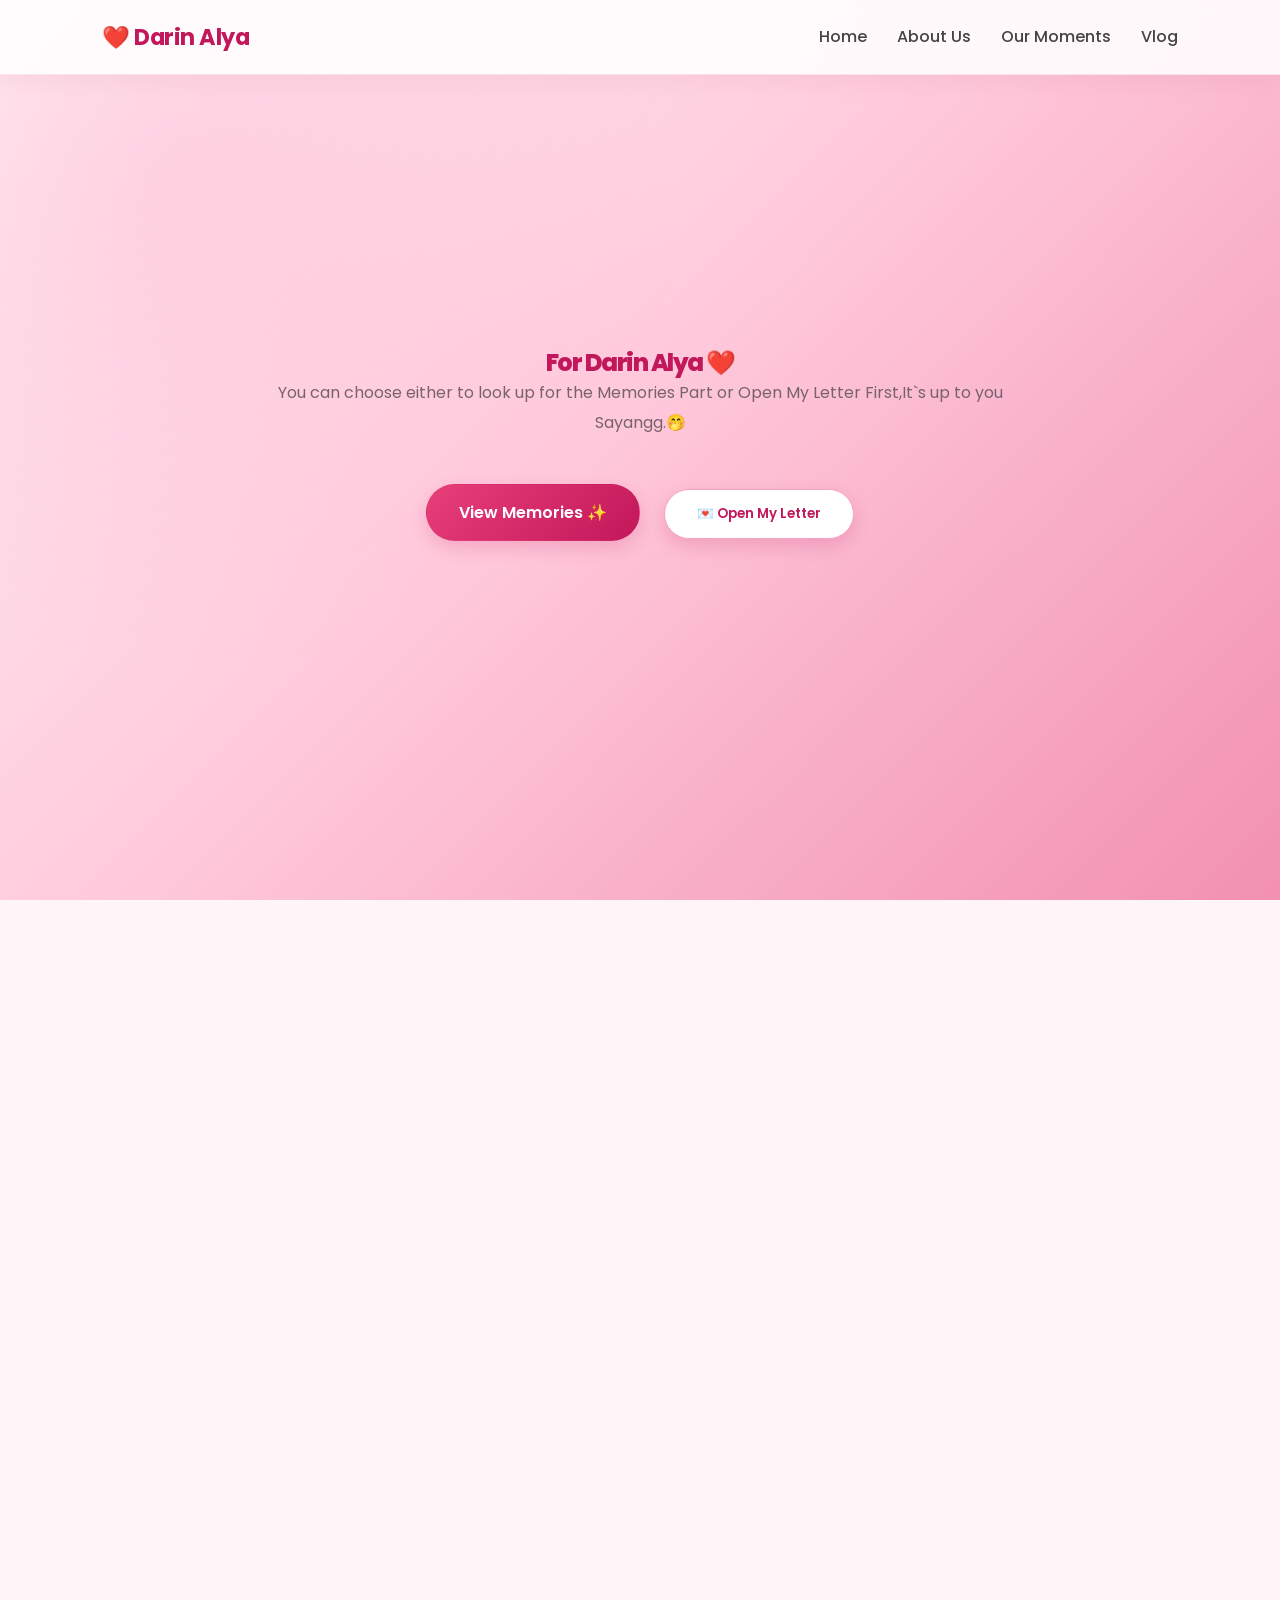
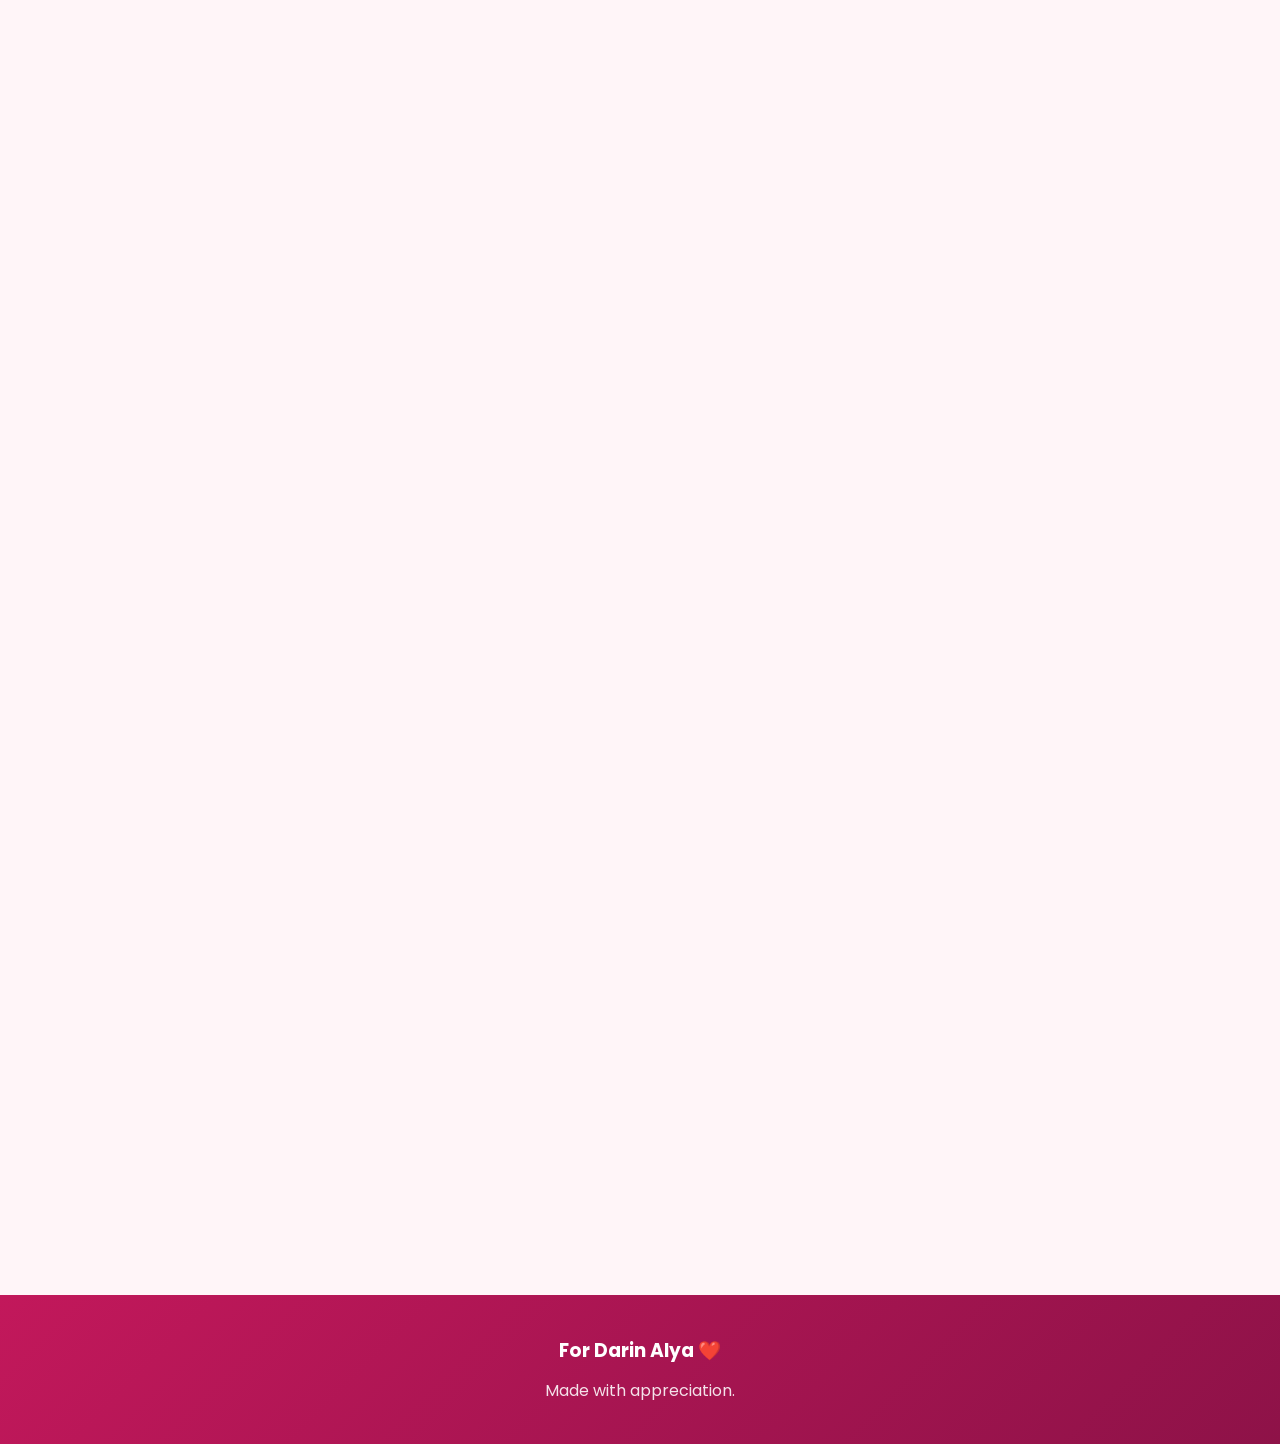
==== commit 9828c536: "Update index.html" ====
--- a/index.html
+++ b/index.html
@@ -10,7 +10,7 @@
     <link href="https://fonts.googleapis.com/css2?family=Poppins:wght@300;400;500;600;700&display=swap"
         rel="stylesheet">
 
-    <link rel="stylesheet" href="styleD.css">
+    <link rel="stylesheet" href="CSS/styleD.css">
 </head>
 
 <body>
--- a/CSS/styleD.css
+++ b/CSS/styleD.css
@@ -0,0 +1,1558 @@
+/* ==========================
+   GOOGLE FONT
+========================== */
+@import url('https://fonts.googleapis.com/css2?family=Poppins:wght@300;400;500;600;700;800&display=swap');
+
+/* ==========================
+   RESET
+========================== */
+*{
+    margin:0;
+    padding:0;
+    box-sizing:border-box;
+    font-family:'Poppins',sans-serif;
+}
+
+html{
+    scroll-behavior:smooth;
+}
+
+body{
+    background:#fff8fb;
+    color:#444;
+    overflow-x:hidden;
+}
+
+/* ==========================
+   FLOATING HEARTS
+========================== */
+.hearts-container{
+    position:fixed;
+    width:100%;
+    height:100%;
+    top:0;
+    left:0;
+    pointer-events:none;
+    z-index:1;
+}
+
+.heart{
+    position:absolute;
+    color:#ff7aa2;
+    animation:floatHeart linear forwards;
+    opacity:.8;
+}
+
+@keyframes floatHeart{
+    from{
+        transform:translateY(100vh) scale(.8);
+        opacity:1;
+    }
+
+    to{
+        transform:translateY(-120px) scale(1.5);
+        opacity:0;
+    }
+}
+
+/* ==========================
+   NAVBAR
+========================== */
+.navbar{
+    position:fixed;
+    top:0;
+    left:0;
+    width:100%;
+    z-index:1000;
+
+    display:flex;
+    justify-content:space-between;
+    align-items:center;
+
+    padding:18px 8%;
+
+    background:rgba(255,255,255,.2);
+    backdrop-filter:blur(15px);
+    border-bottom:1px solid rgba(255,255,255,.3);
+}
+
+.logo{
+    font-size:1.4rem;
+    font-weight:700;
+    color:#ff4f81;
+}
+
+.nav-links{
+    display:flex;
+    list-style:none;
+    gap:30px;
+}
+
+.nav-links a{
+    text-decoration:none;
+    color:#444;
+    font-weight:500;
+    transition:.3s;
+}
+
+.nav-links a:hover{
+    color:#ff4f81;
+}
+
+.hamburger{
+    display:none;
+    font-size:1.8rem;
+    cursor:pointer;
+}
+
+/* ==========================
+   HERO SECTION
+========================== */
+.hero{
+    height:100vh;
+
+    background:
+    linear-gradient(
+        135deg,
+        #fff0f5,
+        #ffd6e5,
+        #ffc2d6,
+        #ffb3c9
+    );
+
+    display:flex;
+    justify-content:center;
+    align-items:center;
+
+    text-align:center;
+    position:relative;
+}
+
+.hero-overlay{
+    position:absolute;
+    width:100%;
+    height:100%;
+    background:rgba(255,255,255,.05);
+}
+
+.hero-content{
+    position:relative;
+    z-index:10;
+    max-width:800px;
+    padding:20px;
+}
+
+.hero-content h1{
+    color:#ff4f81;
+    text-shadow:none;
+}
+
+.hero-content p{
+    color:#555;
+}
+
+.hero-buttons{
+    margin-top:35px;
+}
+
+/* ==========================
+   BUTTONS
+========================== */
+.btn{
+    display:inline-block;
+
+    padding:14px 32px;
+    margin:10px;
+
+    border:none;
+    border-radius:50px;
+
+    background:#ff4f81;
+    color:white;
+
+    text-decoration:none;
+    cursor:pointer;
+
+    transition:.3s;
+}
+
+.btn:hover{
+    transform:translateY(-5px);
+    box-shadow:0 10px 25px rgba(255,79,129,.4);
+}
+
+.btn-secondary{
+    background:white;
+    color:#ff4f81;
+}
+
+/* ==========================
+   SECTION
+========================== */
+.section{
+    padding:100px 10%;
+    text-align:center;
+}
+
+.container{
+    max-width:900px;
+    margin:auto;
+}
+
+.section h2{
+    color:#ff4f81;
+    margin-bottom:20px;
+    font-size:2.5rem;
+}
+
+.section-text{
+    font-size:1.1rem;
+    line-height:2;
+}
+
+/* ==========================
+   MEMORY CARD
+========================== */
+.memory-section{
+    padding:60px 10%;
+}
+
+.memory-card{
+    background:white;
+
+    border-radius:30px;
+
+    overflow:hidden;
+
+    display:grid;
+    grid-template-columns:1fr 1fr;
+
+    box-shadow:0 15px 40px rgba(0,0,0,.08);
+}
+
+.memory-card img{
+    width:100%;
+    height:100%;
+    object-fit:cover;
+}
+
+.memory-content{
+    padding:50px;
+    display:flex;
+    flex-direction:column;
+    justify-content:center;
+}
+
+.memory-content h2{
+    color:#ff4f81;
+    margin-bottom:20px;
+}
+
+.memory-content p{
+    line-height:1.9;
+}
+
+/* ==========================
+   QUOTE SECTION
+========================== */
+.quote-section{
+    padding:100px 10%;
+    text-align:center;
+}
+
+.quote-section h2{
+    color:#ff4f81;
+    margin-bottom:25px;
+}
+
+.quote-section blockquote{
+    max-width:800px;
+    margin:auto;
+
+    font-size:1.4rem;
+    line-height:1.8;
+
+    color:#666;
+    font-style:italic;
+}
+
+/* ==========================
+   FOOTER
+========================== */
+footer{
+    background:#ff4f81;
+    color:white;
+    text-align:center;
+    padding:40px 20px;
+}
+
+footer h3{
+    margin-bottom:10px;
+}
+
+/* ==========================
+   MODAL LETTER
+========================== */
+.modal{
+    position:fixed;
+    top:0;
+    left:0;
+
+    width:100%;
+    height:100%;
+
+    display:none;
+    justify-content:center;
+    align-items:center;
+
+    background:rgba(0,0,0,.6);
+
+    z-index:5000;
+}
+
+.modal-content{
+    background:white;
+
+    width:90%;
+    max-width:650px;
+
+    padding:40px;
+
+    border-radius:25px;
+
+    position:relative;
+
+    animation:popup .4s ease;
+}
+
+@keyframes popup{
+    from{
+        transform:scale(.7);
+        opacity:0;
+    }
+
+    to{
+        transform:scale(1);
+        opacity:1;
+    }
+}
+
+.modal-content h2{
+    color:#ff4f81;
+    margin-bottom:20px;
+}
+
+.modal-content p{
+    line-height:2;
+}
+
+.close-btn{
+    position:absolute;
+    top:15px;
+    right:20px;
+
+    font-size:2rem;
+    cursor:pointer;
+}
+
+/* ==========================
+   REVEAL ANIMATION
+========================== */
+.reveal.active{
+    opacity:1;
+    transform:translateY(0);
+}
+
+/* ==========================
+   FADE IN HERO
+========================== */
+.fade-in{
+    animation:fadeUp 1s ease forwards;
+}
+
+.delay-1{
+    animation-delay:.3s;
+}
+
+.delay-2{
+    animation-delay:.6s;
+}
+
+@keyframes fadeUp{
+
+    from{
+        opacity:0;
+        transform:translateY(30px);
+    }
+
+    to{
+        opacity:1;
+        transform:translateY(0);
+    }
+}
+
+/* ==========================
+   MOBILE
+========================== */
+@media(max-width:768px){
+
+    .hamburger{
+        display:block;
+    }
+
+    .nav-links{
+        position:absolute;
+        top:80px;
+        right:0;
+
+        width:250px;
+
+        flex-direction:column;
+
+        background:white;
+
+        padding:25px;
+
+        display:none;
+
+        box-shadow:0 10px 30px rgba(0,0,0,.1);
+    }
+
+    .nav-links.active{
+        display:flex;
+    }
+
+    .hero-content h1{
+        font-size:2.8rem;
+    }
+
+    .hero-content p{
+        font-size:1rem;
+    }
+
+    .memory-card{
+        grid-template-columns:1fr;
+    }
+
+    .memory-content{
+        padding:30px;
+    }
+
+    .section{
+        padding:80px 8%;
+    }
+
+    .quote-section blockquote{
+        font-size:1.1rem;
+    }
+
+    .btn{
+        width:100%;
+        max-width:280px;
+    }
+}
+
+/* ==========================
+   ABOUT PAGE
+========================== */
+
+.about-hero{
+    height:70vh;
+
+    background:
+    linear-gradient(
+        135deg,
+        #ffd6e5,
+        #ffc2d6,
+        #ffb3c9
+    );
+
+    display:flex;
+    justify-content:center;
+    align-items:center;
+
+    text-align:center;
+
+    position:relative;
+}
+
+.about-overlay{
+
+    position:absolute;
+    width:100%;
+    height:100%;
+
+    background:rgba(255,255,255,.05);
+}
+
+.about-content{
+    position:relative;
+    z-index:10;
+    color:#ff4f81;
+    padding:20px;
+}
+
+.about-content h1{
+
+    font-size:4rem;
+    margin-bottom:15px;
+}
+
+.about-content p{
+
+    font-size:1.2rem;
+}
+
+.about-story{
+
+    padding:100px 10%;
+    text-align:center;
+}
+
+.about-story h2{
+
+    color:#ff4f81;
+    margin-bottom:25px;
+}
+
+.about-story p{
+
+    max-width:900px;
+    margin:auto;
+
+    line-height:2;
+    font-size:1.1rem;
+}
+
+.qualities{
+
+    padding:100px 10%;
+    text-align:center;
+}
+
+.qualities h2{
+
+    color:#ff4f81;
+    margin-bottom:50px;
+}
+
+.qualities-grid{
+
+    display:grid;
+
+    grid-template-columns:
+    repeat(auto-fit,minmax(250px,1fr));
+
+    gap:25px;
+}
+
+.quality-card{
+
+    background:white;
+
+    padding:30px;
+
+    border-radius:25px;
+
+    box-shadow:
+    0 15px 35px rgba(0,0,0,.08);
+
+    transition:.3s;
+}
+
+.quality-card:hover{
+
+    transform:translateY(-10px);
+}
+
+.quality-card h3{
+
+    color:#ff4f81;
+    margin-bottom:15px;
+}
+
+@media(max-width:768px){
+
+    .about-content h1{
+        font-size:2.7rem;
+    }
+
+    .about-content p{
+        font-size:1rem;
+    }
+}
+
+/* ==========================
+   OUR MOMENTS PAGE
+========================== */
+
+.moments-hero{
+    height:70vh;
+
+    background:
+    linear-gradient(
+        135deg,
+        #ffe4ee,
+        #ffd6e5,
+        #ffc2d6
+    );
+
+    display:flex;
+    justify-content:center;
+    align-items:center;
+
+    text-align:center;
+
+    position:relative;
+}
+
+.moments-overlay{
+
+    position:absolute;
+
+    width:100%;
+    height:100%;
+}
+
+.moments-content{
+    color:#ff4f81;
+}   
+
+.moments-content h1{
+
+    font-size:4rem;
+    margin-bottom:15px;
+}
+
+.moments-content p{
+
+    font-size:1.2rem;
+}
+
+.moments-section{
+
+    padding:100px 10%;
+}
+
+.moments-section h2{
+
+    text-align:center;
+
+    color:#ff4f81;
+
+    margin-bottom:50px;
+}
+
+.moments-grid{
+
+    display:grid;
+
+    grid-template-columns:
+    repeat(auto-fit,minmax(320px,1fr));
+
+    gap:30px;
+}
+
+.moment-card{
+
+    background:white;
+
+    border-radius:25px;
+
+    overflow:hidden;
+
+    box-shadow:
+    0 15px 35px rgba(0,0,0,.08);
+
+    transition:.4s;
+}
+
+.moment-card:hover{
+
+    transform:translateY(-12px);
+}
+
+.moment-card img{
+
+    width:100%;
+    height:320px;
+
+    object-fit:cover;
+
+    cursor:pointer;
+}
+
+.moment-info{
+
+    padding:25px;
+}
+
+.moment-info h3{
+
+    color:#ff4f81;
+    margin-bottom:10px;
+}
+
+.moment-info p{
+
+    line-height:1.7;
+}
+
+/* ==========================
+   LIGHTBOX
+========================== */
+
+.lightbox{
+
+    display:none;
+
+    position:fixed;
+
+    top:0;
+    left:0;
+
+    width:100%;
+    height:100%;
+
+    background:
+    rgba(0,0,0,.9);
+
+    justify-content:center;
+    align-items:center;
+
+    z-index:9999;
+}
+
+.lightbox img{
+
+    max-width:90%;
+    max-height:85%;
+
+    border-radius:20px;
+}
+
+.close-lightbox{
+
+    position:absolute;
+
+    top:20px;
+    right:35px;
+
+    color:white;
+
+    font-size:3rem;
+
+    cursor:pointer;
+}
+
+/* MOBILE */
+
+@media(max-width:768px){
+
+    .moments-content h1{
+
+        font-size:2.7rem;
+    }
+
+    .moments-content p{
+
+        font-size:1rem;
+    }
+
+    .moment-card img{
+
+        height:250px;
+    }
+}
+
+.timeline-box{
+    opacity:0;
+    transform:translateY(40px);
+}
+
+/* ==========================
+   VLOG PAGE
+========================== */
+
+.vlog-hero{
+    height:70vh;
+    display:flex;
+    justify-content:center;
+    align-items:center;
+    text-align:center;
+
+    background:linear-gradient(
+        135deg,
+        #ffe4ee,
+        #ffd6e5,
+        #ffc2d6
+    );
+
+    position:relative;
+}
+
+.vlog-content h1{
+    font-size:4rem;
+    color:#ff4f81;
+}
+
+.vlog-content p{
+    font-size:1.2rem;
+    color:#444;
+}
+
+/* SECTION */
+.vlog-section{
+    padding:100px 10%;
+    text-align:center;
+}
+
+.vlog-section h2{
+    color:#ff4f81;
+    margin-bottom:50px;
+}
+
+/* GRID */
+.vlog-grid{
+    display:grid;
+    grid-template-columns:repeat(auto-fit,minmax(300px,1fr));
+    gap:30px;
+}
+
+/* CARD */
+.vlog-card{
+    background:white;
+    border-radius:25px;
+    overflow:hidden;
+    box-shadow:0 15px 35px rgba(0,0,0,.08);
+    transition:0.3s;
+}
+
+.vlog-card:hover{
+    transform:translateY(-10px);
+}
+
+/* VIDEO */
+.video-box video{
+    width:100%;
+    height:220px;
+    object-fit:cover;
+    display:block;
+}
+
+/* TEXT */
+.vlog-card h3{
+    color:#ff4f81;
+    margin:15px 0 10px;
+}
+
+.vlog-card p{
+    padding:0 15px 20px;
+    color:#555;
+    line-height:1.6;
+}
+
+/* QUOTE */
+.vlog-quote{
+    padding:80px 10%;
+    text-align:center;
+}
+
+.vlog-quote blockquote{
+    font-size:1.5rem;
+    color:#666;
+    font-style:italic;
+    max-width:800px;
+    margin:auto;
+}
+
+/* MOBILE */
+@media(max-width:768px){
+
+    .vlog-content h1{
+        font-size:2.7rem;
+    }
+
+    .vlog-content p{
+        font-size:1rem;
+    }
+
+    .video-box video{
+        height:180px;
+    }
+}
+
+/* REVEAL ANIMATION */
+
+.reveal{
+    opacity:0;
+    transform:translateY(40px);
+    transition:all .8s ease;
+}
+
+.reveal.active{
+    opacity:1;
+    transform:translateY(0);
+}
+
+/* CARD HOVER */
+
+.moment-card,
+.quality-card,
+.vlog-card{
+
+    transition:0.4s;
+}
+
+.moment-card:hover,
+.quality-card:hover,
+.vlog-card:hover{
+
+    transform:translateY(-10px);
+
+    box-shadow:
+    0 15px 40px rgba(0,0,0,.15);
+}
+
+
+/* Video cards */
+.video-card {
+    width: 100%;
+    max-width: 320px;
+    margin: 0 auto;
+    border-radius: 24px;
+    overflow: hidden;
+    background: white;
+    box-shadow: 0 8px 25px rgba(0, 0, 0, 0.08);
+}
+
+/* Portrait video ratio 9:16 */
+.video-card video {
+    display: block;
+    width: 100%;
+    aspect-ratio: 9 / 16;
+    height: auto;
+    object-fit: cover;
+}
+
+/* Video card description */
+.video-card .video-info {
+    padding: 20px 14px;
+    text-align: center;
+}
+
+/* Display two cards side by side */
+.video-container {
+    display: grid;
+    grid-template-columns: repeat(2, minmax(0, 1fr));
+    gap: 24px;
+    max-width: 750px;
+    margin: 0 auto;
+}
+
+/* Mobile responsive */
+@media (max-width: 600px) {
+    .video-container {
+        grid-template-columns: 1fr;
+        max-width: 320px;
+    }
+}
+
+
+/* ==========================================
+   DARIN ALYA — DEEP PINK DESIGN UPGRADE
+========================================== */
+
+:root {
+    --pink-dark: #c2185b;
+    --pink-main: #e83e78;
+    --pink-hover: #ad1457;
+    --pink-medium: #f477a1;
+    --pink-light: #ffe0eb;
+    --pink-bg: #fff5f8;
+    --pink-white: #ffffff;
+    --text-dark: #49333d;
+    --text-muted: #78636d;
+
+    --shadow-soft: 0 12px 35px rgba(194, 24, 91, 0.10);
+    --shadow-hover: 0 18px 42px rgba(194, 24, 91, 0.18);
+}
+
+html {
+    scroll-behavior: smooth;
+    scroll-padding-top: 90px;
+}
+
+body {
+    background: var(--pink-bg);
+    color: var(--text-dark);
+    line-height: 1.7;
+}
+
+/* NAVBAR */
+
+.navbar {
+    background: rgba(255, 255, 255, 0.88);
+    backdrop-filter: blur(16px);
+    -webkit-backdrop-filter: blur(16px);
+    border-bottom: 1px solid rgba(232, 62, 120, 0.12);
+    box-shadow: 0 5px 24px rgba(100, 20, 55, 0.06);
+    transition: background 0.3s ease;
+}
+
+.logo {
+    color: var(--pink-dark);
+    letter-spacing: -0.5px;
+}
+
+.nav-links a {
+    position: relative;
+    transition: color 0.25s ease;
+}
+
+.nav-links a:hover {
+    color: var(--pink-dark);
+}
+
+.nav-links a::after {
+    content: "";
+    position: absolute;
+    left: 0;
+    bottom: -7px;
+    width: 0;
+    height: 2px;
+    border-radius: 10px;
+    background: var(--pink-main);
+    transition: width 0.3s ease;
+}
+
+.nav-links a:hover::after {
+    width: 100%;
+}
+
+.hamburger {
+    color: var(--pink-dark);
+    transition: transform 0.25s ease;
+}
+
+.hamburger:hover {
+    transform: scale(1.08);
+}
+
+/* HERO */
+
+.hero {
+    min-height: 100vh;
+    background:
+        radial-gradient(
+            circle at 15% 20%,
+            rgba(255, 177, 204, 0.42),
+            transparent 38%
+        ),
+        linear-gradient(
+            135deg,
+            #fff0f5 0%,
+            #ffc5d9 48%,
+            #f18aad 100%
+        );
+}
+
+.hero-content h1 {
+    color: var(--pink-dark);
+    font-weight: 800;
+    letter-spacing: -1.5px;
+    line-height: 1.2;
+}
+
+.hero-content p {
+    color: var(--text-muted);
+    line-height: 1.9;
+}
+
+/* BUTTONS */
+
+.btn {
+    background: linear-gradient(
+        135deg,
+        var(--pink-main),
+        var(--pink-dark)
+    );
+    color: white;
+    border: 1px solid transparent;
+    box-shadow: 0 7px 18px rgba(194, 24, 91, 0.18);
+    font-weight: 600;
+    transition:
+        transform 0.3s ease,
+        box-shadow 0.3s ease,
+        background 0.3s ease;
+}
+
+.btn:hover {
+    background: linear-gradient(
+        135deg,
+        var(--pink-dark),
+        var(--pink-hover)
+    );
+    transform: translateY(-4px);
+    box-shadow: 0 12px 25px rgba(194, 24, 91, 0.25);
+}
+
+.btn-secondary {
+    background: white;
+    color: var(--pink-dark);
+    border-color: #f4a4c0;
+}
+
+.btn-secondary:hover {
+    color: white;
+}
+
+/* SECTION HEADINGS */
+
+.section h2,
+.quote-section h2,
+.about-story h2,
+.qualities h2,
+.vlog-section h2 {
+    color: var(--pink-dark);
+    font-weight: 700;
+}
+
+.section-text,
+.about-story p {
+    color: var(--text-muted);
+}
+
+/* MEMORY CARDS */
+
+.memory-card,
+.moment-card,
+.quality-card,
+.vlog-card {
+    background: rgba(255, 255, 255, 0.96);
+    border: 1px solid rgba(232, 62, 120, 0.10);
+    border-radius: 25px;
+    box-shadow: var(--shadow-soft);
+    transition:
+        transform 0.35s ease,
+        box-shadow 0.35s ease;
+}
+
+.memory-card:hover,
+.moment-card:hover,
+.quality-card:hover,
+.vlog-card:hover {
+    transform: translateY(-7px);
+    box-shadow: var(--shadow-hover);
+}
+
+.memory-content h2,
+.moment-card h3,
+.quality-card h3,
+.vlog-card h3 {
+    color: var(--pink-dark);
+}
+
+/* VIDEO CARDS */
+
+.video-box video {
+    display: block;
+    width: 100%;
+    aspect-ratio: 9 / 16;
+    height: auto;
+    object-fit: cover;
+    background: #f8d5e2;
+}
+
+.vlog-card {
+    overflow: hidden;
+}
+
+.vlog-card p {
+    color: var(--text-muted);
+}
+
+/* QUOTE */
+
+.quote-section blockquote,
+.vlog-quote blockquote {
+    color: #76505f;
+    font-style: italic;
+    line-height: 1.9;
+}
+
+/* ABOUT PAGE */
+
+.about-hero {
+    background: linear-gradient(
+        135deg,
+        #ffe0eb,
+        #f9a0bd,
+        #e85b8c
+    );
+}
+
+.about-content {
+    color: var(--pink-dark);
+}
+
+.about-content h1 {
+    font-weight: 800;
+}
+
+/* FOOTER */
+
+footer {
+    background: linear-gradient(
+        135deg,
+        #c2185b,
+        #8e1248
+    );
+    color: white;
+}
+
+footer p {
+    color: rgba(255, 255, 255, 0.88);
+}
+
+/* MODAL */
+
+.modal {
+    background: rgba(65, 15, 38, 0.58);
+    backdrop-filter: blur(5px);
+    -webkit-backdrop-filter: blur(5px);
+    padding: 20px;
+}
+
+.modal-content {
+    background: #fffafd;
+    border: 1px solid rgba(232, 62, 120, 0.16);
+    box-shadow: 0 20px 65px rgba(70, 10, 38, 0.22);
+}
+
+.modal-content h2,
+.close-btn {
+    color: var(--pink-dark);
+}
+
+/* FLOATING HEARTS */
+
+.heart {
+    color: var(--pink-main);
+    opacity: 0.55;
+}
+
+/* SCROLL REVEAL */
+
+.reveal {
+    opacity: 0;
+    transform: translateY(24px);
+    transition:
+        opacity 0.7s ease,
+        transform 0.7s ease;
+}
+
+.reveal.active {
+    opacity: 1;
+    transform: translateY(0);
+}
+
+/* RESPONSIVE DESIGN */
+
+@media (max-width: 768px) {
+    .navbar {
+        padding: 16px 6%;
+    }
+
+    .nav-links {
+        background: rgba(255, 250, 252, 0.98);
+        border: 1px solid rgba(232, 62, 120, 0.12);
+        border-radius: 0 0 0 20px;
+        box-shadow: var(--shadow-hover);
+        gap: 22px;
+    }
+
+    .nav-links a::after {
+        display: none;
+    }
+
+    .hero {
+        min-height: 90vh;
+        height: auto;
+        padding: 100px 5% 70px;
+    }
+
+    .hero-content h1 {
+        font-size: clamp(2.2rem, 8vw, 3rem);
+    }
+
+    .section,
+    .about-story,
+    .qualities,
+    .vlog-section,
+    .quote-section {
+        padding: 65px 6%;
+    }
+
+    .memory-card {
+        grid-template-columns: 1fr;
+    }
+
+    .memory-content {
+        padding: 28px;
+    }
+
+    .video-box video {
+        aspect-ratio: 9 / 16;
+        height: auto;
+    }
+
+    .modal-content {
+        padding: 30px 22px;
+    }
+}
+
+/* ACCESSIBILITY */
+
+@media (prefers-reduced-motion: reduce) {
+    *,
+    *::before,
+    *::after {
+        scroll-behavior: auto !important;
+        animation-duration: 0.01ms !important;
+        transition-duration: 0.01ms !important;
+    }
+}
+
+
+/* Vlog video - smaller and balanced */
+
+.vlog-card {
+    width: 100%;
+    max-width: 360px;
+    margin: 0 auto;
+    overflow: hidden;
+    border-radius: 24px;
+    background: #ffffff;
+    box-shadow: 0 10px 28px rgba(194, 24, 91, 0.12);
+}
+
+.video-box {
+    width: 100%;
+    overflow: hidden;
+    background: #f8d5e2;
+}
+
+.video-box video {
+    display: block;
+    width: 100%;
+    height: auto;
+    max-height: 480px;
+    aspect-ratio: 9 / 16;
+    object-fit: cover;
+}
+
+.vlog-card h3 {
+    margin: 0;
+    padding: 18px 12px;
+    text-align: center;
+    color: #c2185b;
+    font-size: 1.25rem;
+}
+
+/* Mobile */
+@media (max-width: 600px) {
+    .vlog-card {
+        max-width: 300px;
+    }
+
+    .video-box video {
+        max-height: 420px;
+    }
+}
+
+
+/* VLOG CARD - ORIGINAL LANDSCAPE STYLE */
+
+.vlog-card {
+    width: 100%;
+    max-width: 480px;
+    margin: 0 auto;
+    overflow: hidden;
+    border-radius: 24px;
+    background: #ffffff;
+    box-shadow: 0 10px 30px rgba(194, 24, 91, 0.12);
+    transition: transform 0.3s ease, box-shadow 0.3s ease;
+}
+
+.vlog-card:hover {
+    transform: translateY(-5px);
+    box-shadow: 0 16px 35px rgba(194, 24, 91, 0.18);
+}
+
+.video-box {
+    width: 100%;
+    overflow: hidden;
+    background: #f8d5e2;
+}
+
+.video-box video {
+    display: block;
+    width: 100%;
+    height: auto;
+    aspect-ratio: 16 / 9;
+    object-fit: contain;
+    background: #000000;
+}
+
+.vlog-card h3 {
+    margin: 0;
+    padding: 16px 12px;
+    text-align: center;
+    color: #c2185b;
+    font-size: 1.25rem;
+}
+
+/* MOBILE RESPONSIVE */
+
+@media (max-width: 600px) {
+    .vlog-card {
+        max-width: 100%;
+    }
+
+    .vlog-card h3 {
+        font-size: 1.1rem;
+    }
+}
+
+
+/* =================================
+   OUR MOMENTS - POP OUT PHOTOCARDS
+================================= */
+
+.moment-card {
+    position: relative;
+    border-radius: 24px;
+    overflow: hidden;
+    background: #ffffff;
+    border: 1px solid rgba(232, 62, 120, 0.12);
+
+    transform: translateY(0) scale(1);
+    transform-origin: center;
+
+    box-shadow:
+        0 8px 20px rgba(194, 24, 91, 0.09);
+
+    transition:
+        transform 0.35s cubic-bezier(0.2, 0.8, 0.2, 1),
+        box-shadow 0.35s ease,
+        border-color 0.35s ease;
+
+    cursor: pointer;
+    -webkit-tap-highlight-color: transparent;
+}
+
+/* Hover effect for laptop */
+
+@media (hover: hover) and (pointer: fine) {
+    .moment-card:hover {
+        transform: translateY(-12px) scale(1.025);
+        z-index: 5;
+
+        border-color: rgba(232, 62, 120, 0.4);
+
+        box-shadow:
+            0 22px 40px rgba(194, 24, 91, 0.20),
+            0 0 0 3px rgba(255, 182, 205, 0.20);
+    }
+}
+
+/* Touch and click effect */
+
+.moment-card:active {
+    transform: translateY(-5px) scale(0.99);
+}
+
+/* Keep the card raised after tapping */
+
+.moment-card.is-touched {
+    transform: translateY(-10px) scale(1.025);
+    z-index: 5;
+
+    border-color: rgba(232, 62, 120, 0.45);
+
+    box-shadow:
+        0 22px 40px rgba(194, 24, 91, 0.22),
+        0 0 0 3px rgba(255, 182, 205, 0.24);
+}
+
+/* Image animation */
+
+.moment-card img {
+    transition: transform 0.45s ease;
+}
+
+.moment-card.is-touched img {
+    transform: scale(1.035);
+}
+
+@media (hover: hover) and (pointer: fine) {
+    .moment-card:hover img {
+        transform: scale(1.035);
+    }
+}
+
+/* Make text remain clear */
+
+.moment-card h3 {
+    color: #c2185b;
+    transition: color 0.3s ease;
+}
+
+.moment-card.is-touched h3 {
+    color: #ad1457;
+}
+
+/* Mobile: avoid oversized cards */
+
+@media (max-width: 600px) {
+    .moment-card.is-touched {
+        transform: translateY(-5px) scale(1.01);
+    }
+}
+
+/* Respect reduced motion preferences */
+
+@media (prefers-reduced-motion: reduce) {
+    .moment-card,
+    .moment-card img {
+        transition: none;
+    }
+}
+
+
+/* MOBILE LETTER SCROLL FIX */
+.modal {
+    max-height: 100dvh;
+    overflow-y: auto;
+    -webkit-overflow-scrolling: touch;
+}
+.modal-content {
+    max-height: calc(100dvh - 40px);
+    overflow-y: auto;
+    overscroll-behavior: contain;
+    -webkit-overflow-scrolling: touch;
+}
+@media (max-width: 768px) {
+    .modal-content {
+        padding: 48px 22px 28px;
+    }
+    .close-btn {
+        position: sticky;
+        top: 0;
+        display: block;
+        width: fit-content;
+        margin: -32px -6px 4px auto;
+        z-index: 2;
+    }
+}
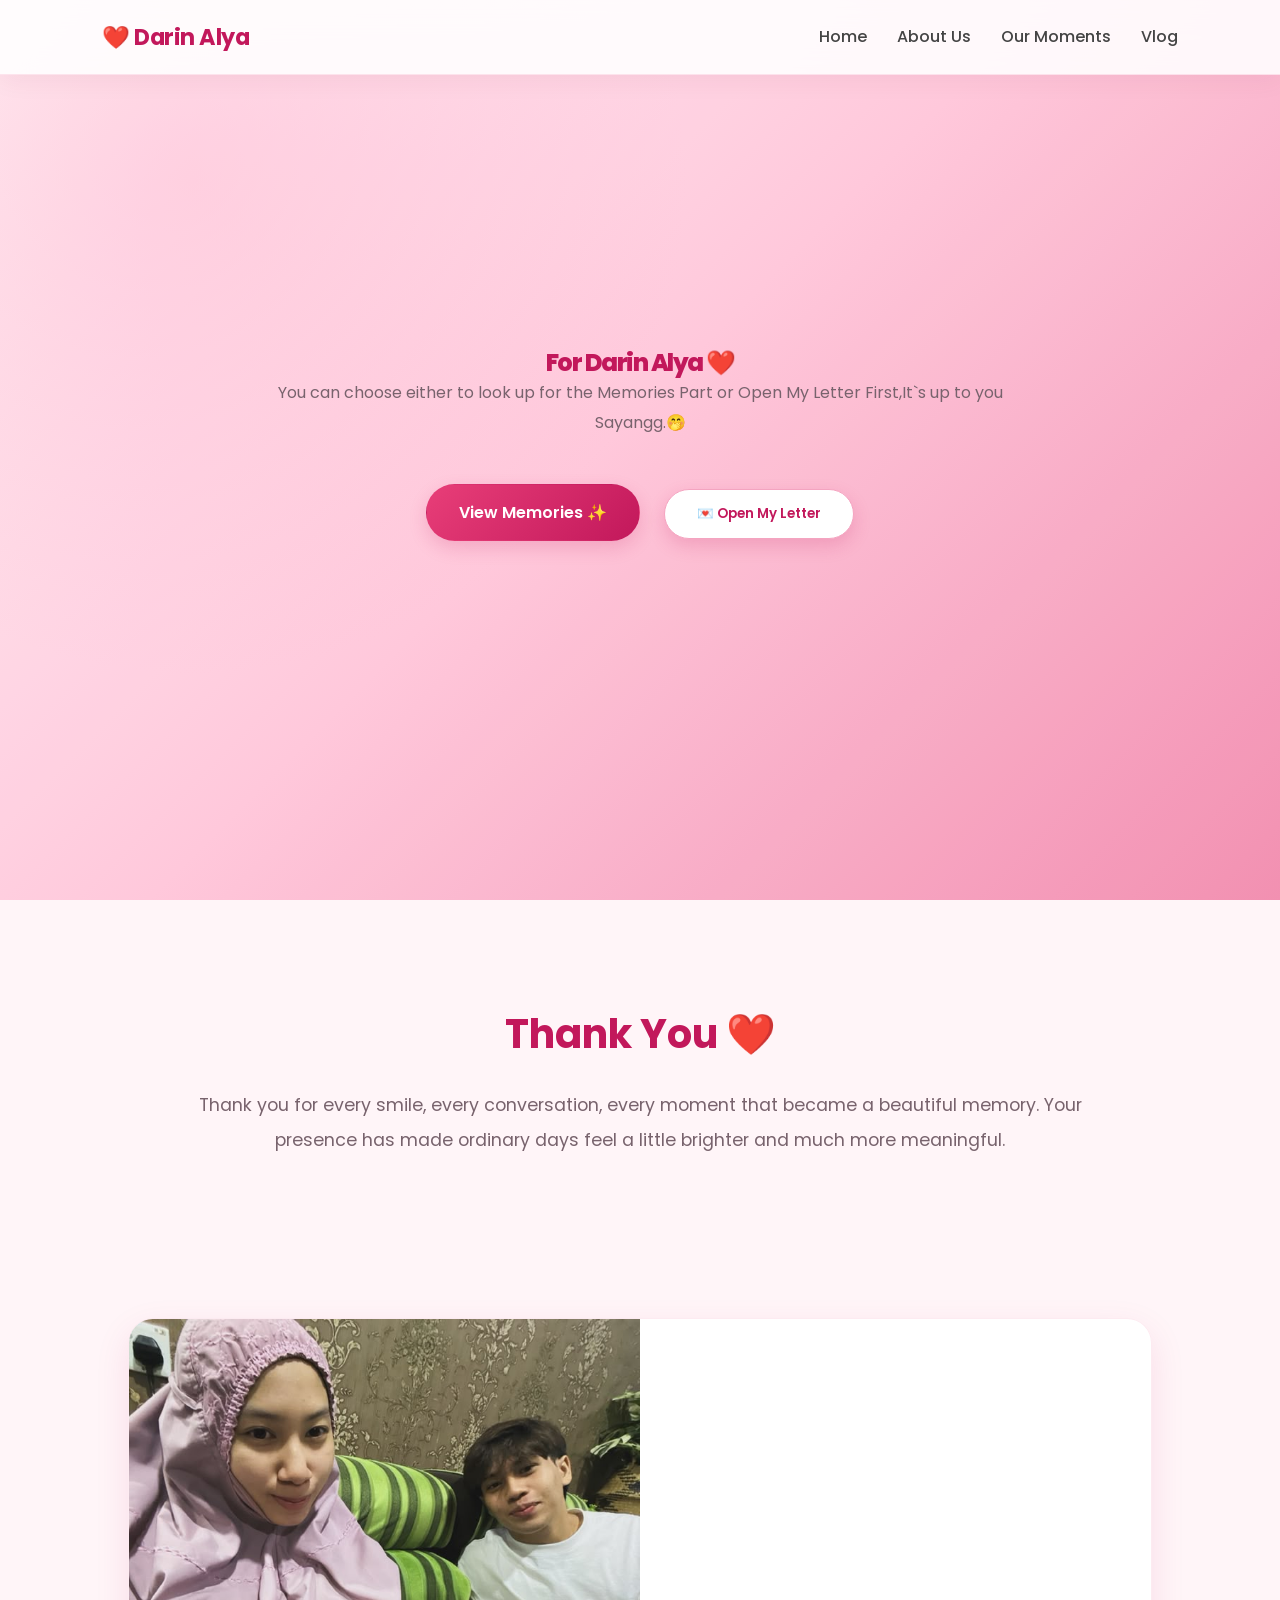
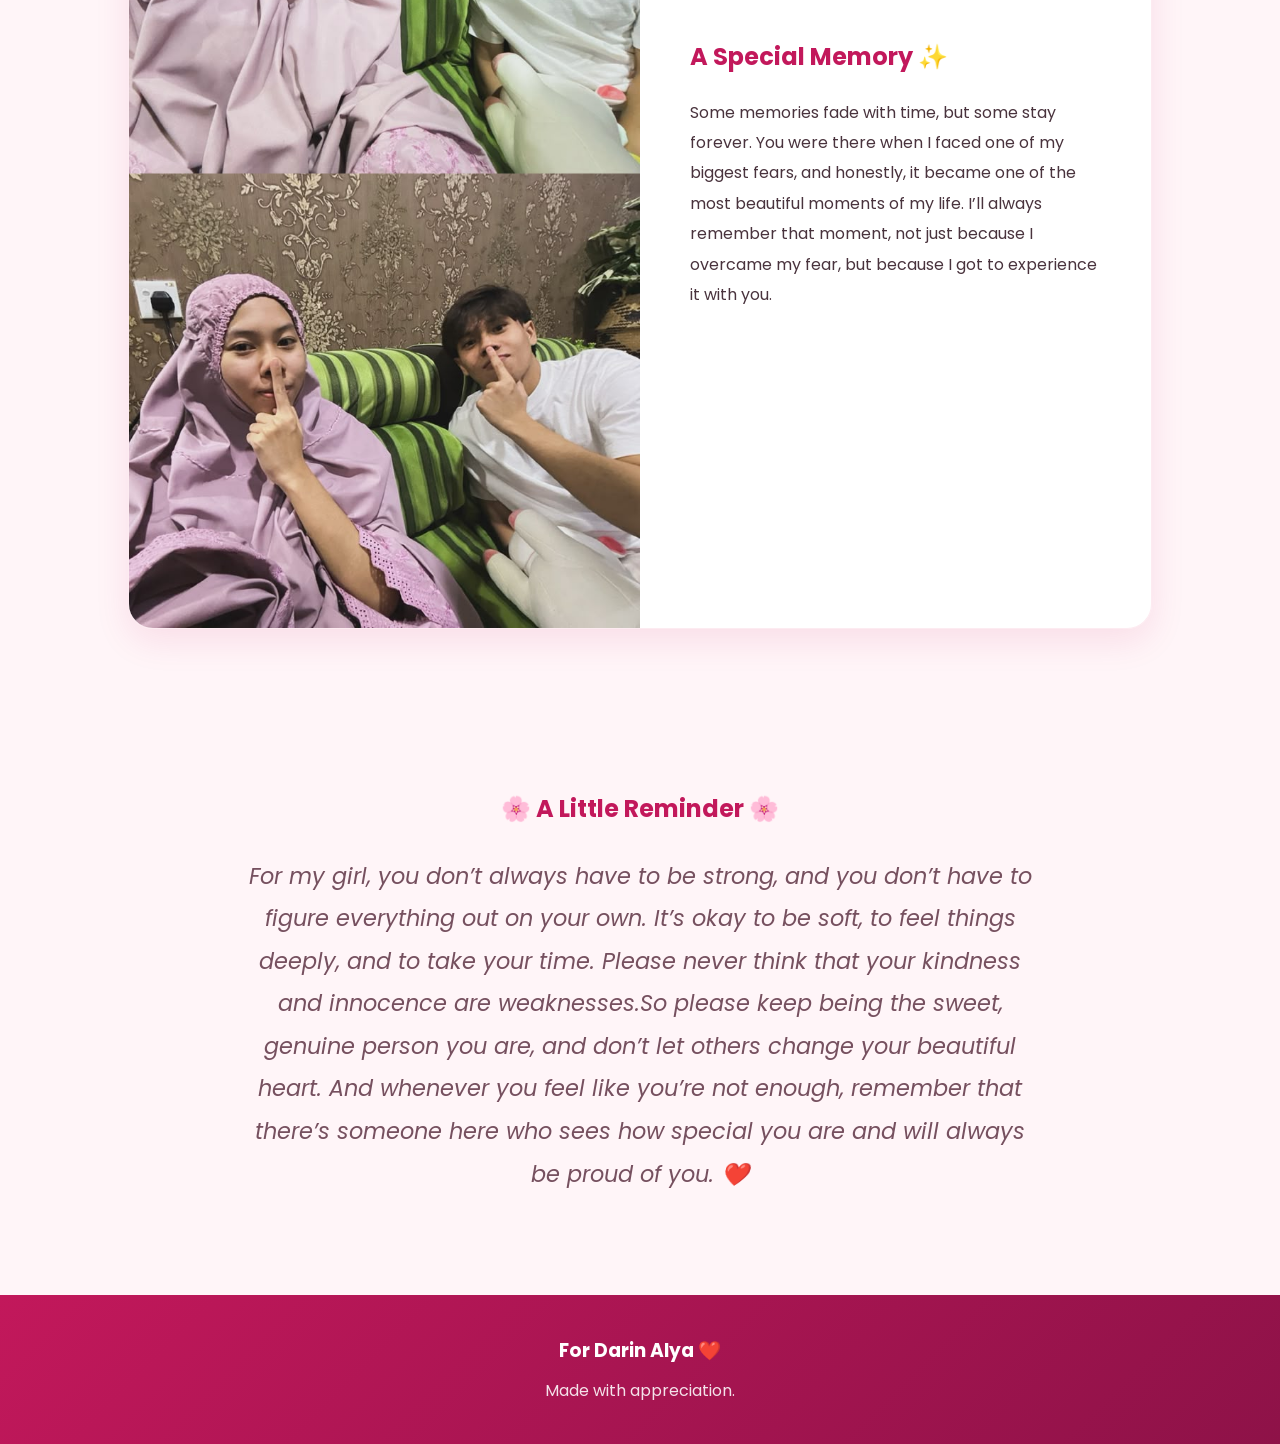
==== commit 6eff688b: "Update index.html" ====
--- a/index.html
+++ b/index.html
@@ -179,7 +179,7 @@
     });
     </script>
 
-    <script src="script.js"></script>
+    <script src="Javascript/script.js"></script>
 
 </body>
 
